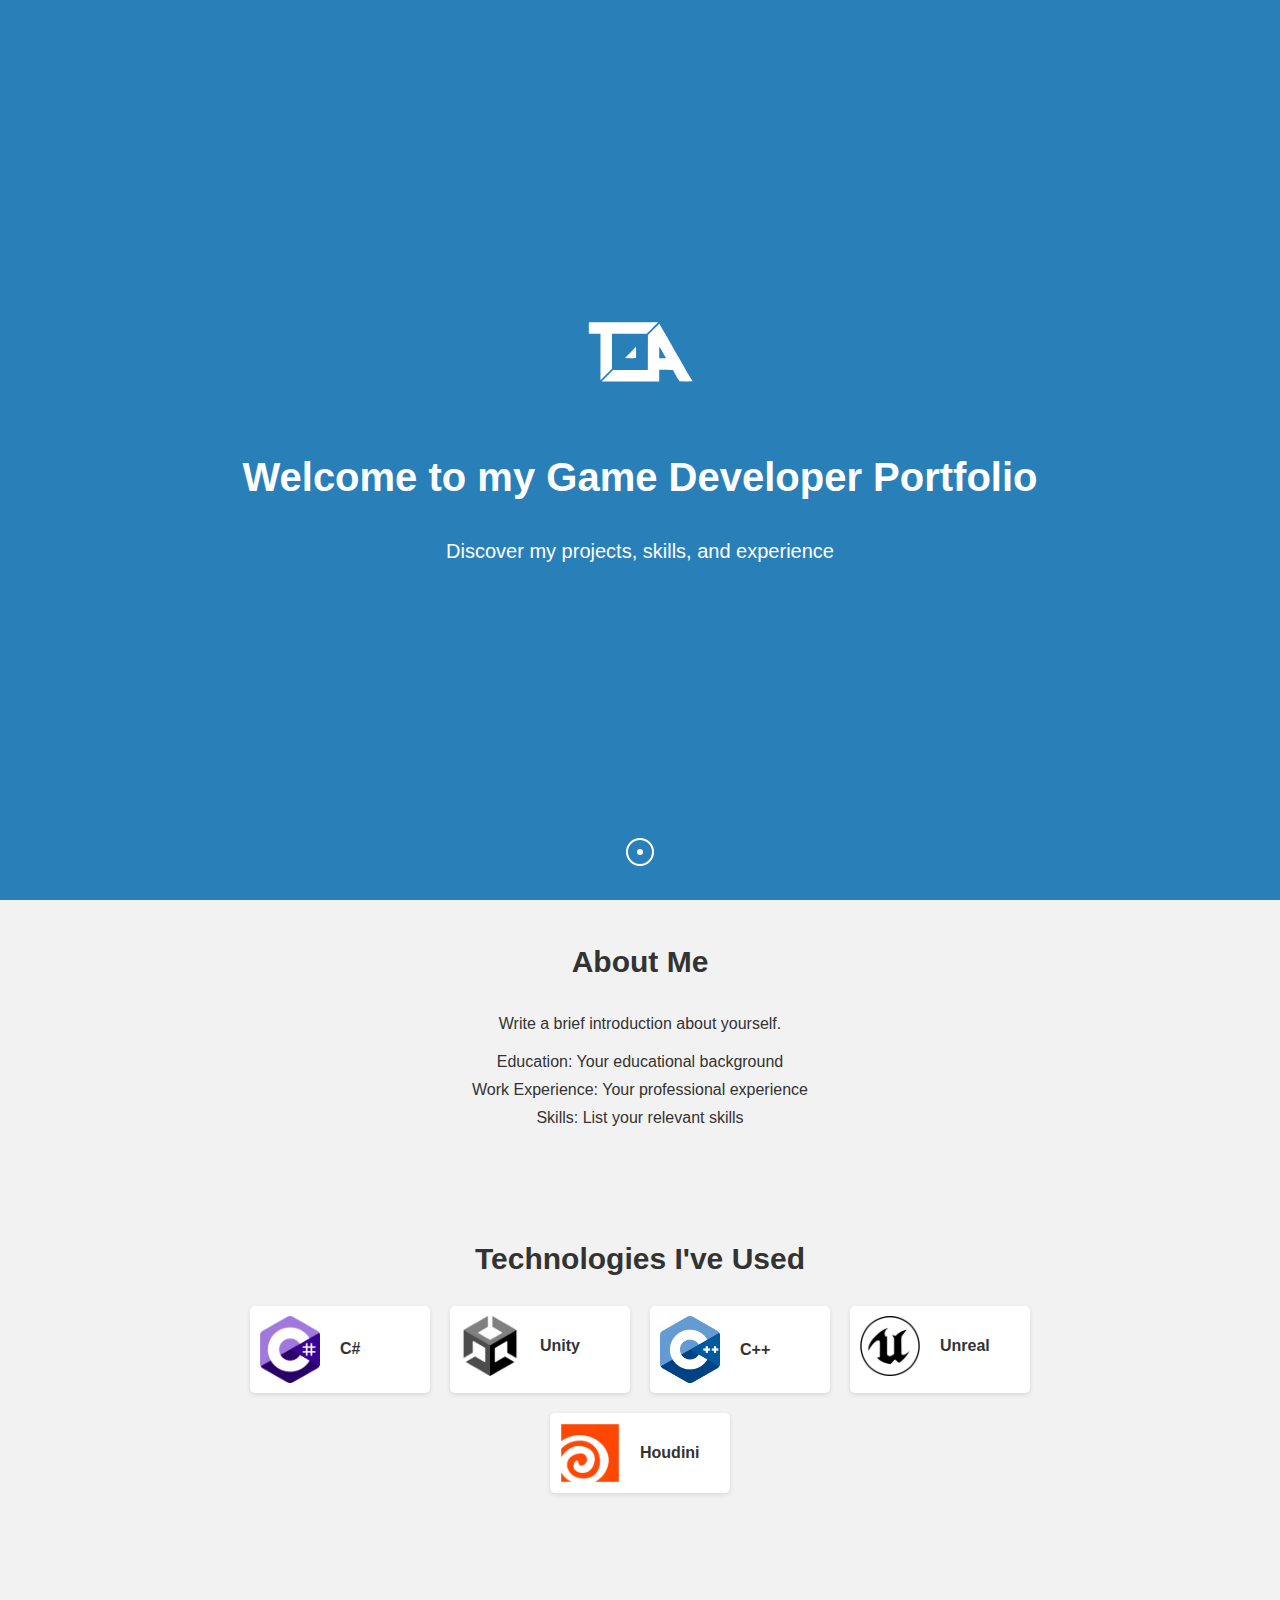
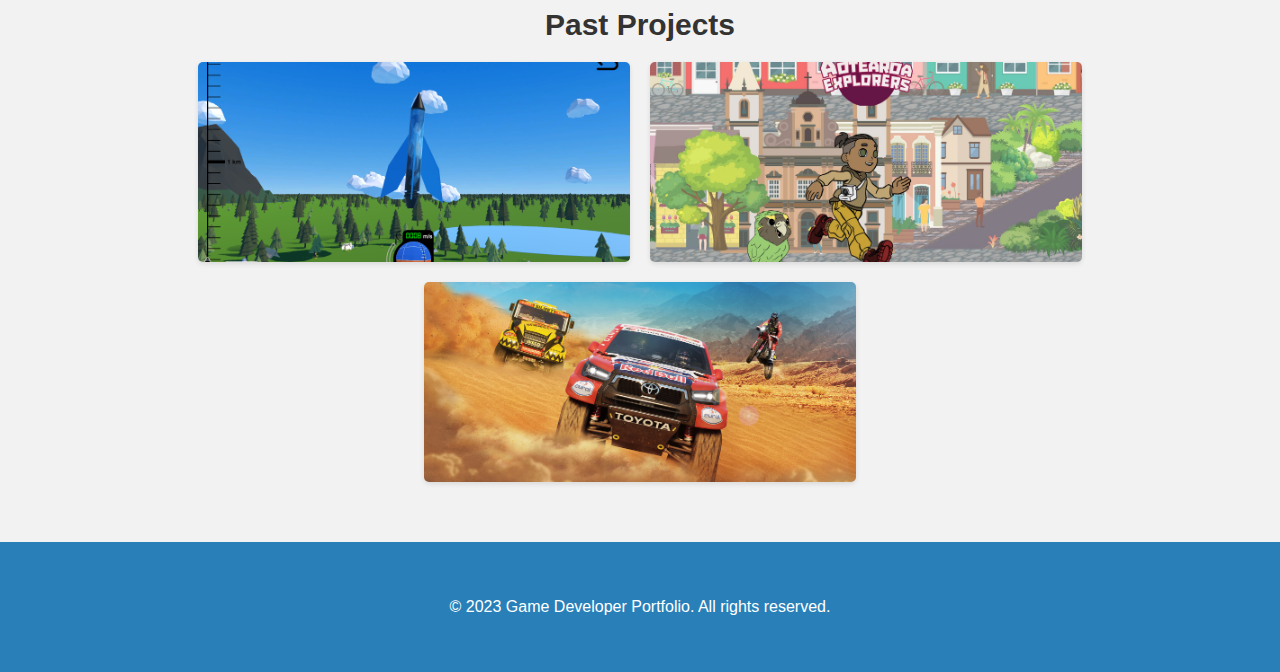
==== index.html @ 0fb8bb09 "add front-page" ====
<!DOCTYPE html>
<html>
<head>
  <title>Game Developer Portfolio</title>
  <link rel="stylesheet" type="text/css" href="styles.css">
  <link rel="stylesheet" href="https://cdnjs.cloudflare.com/ajax/libs/animate.css/4.1.1/animate.min.css">
  <script>
    // Add smooth scroll behavior when arrow is pressed
    document.addEventListener('DOMContentLoaded', function() {
      var scrollDownArrow = document.querySelector('.scroll-down a');
      scrollDownArrow.addEventListener('click', function(event) {
        event.preventDefault();
        var target = document.querySelector(this.getAttribute('href'));
        target.scrollIntoView({
          behavior: 'smooth'
        });
      });
    });
  </script>
</head>
<body>
  
  <div class="front-page">
    <object data="logo.svg" type="image/svg+xml" class="logo" alt="Logo"></object>
    <h1>Welcome to my Game Developer Portfolio</h1>
    <p>Discover my projects, skills, and experience</p>
    <div class="scroll-down">
      <a href="#content"></a>
    </div>
  </div>
  <!-- <header>
    <div class="container">
      <object data="logo.svg" type="image/svg+xml" class="logo" alt="Logo"></object>
      <h1>Game Developer Portfolio</h1>
    </div>
  </header> -->

  <div id="content">
    <section id="about">
      <div class="container">
        <h2>About Me</h2>
        <div class="about-content">
          <p>Write a brief introduction about yourself.</p>
          <ul>
            <li>Education: Your educational background</li>
            <li>Work Experience: Your professional experience</li>
            <li>Skills: List your relevant skills</li>
          </ul>
        </div>
      </div>
    </section>

    <section id="technologies">
      <div class="container">
        <h2>Technologies I've Used</h2>
        <div class="cards technologies">
          <div class="card">
            <div class="card-content">
              <img class="logo" src="technologies/c%23.png" alt="C#">
              <div class="description">
                <h3>C#</h3>
              </div>
            </div>
          </div>
          <div class="card">
            <div class="card-content">
              <img class="logo" src="technologies/unity.png" alt="Unity">
              <div class="description">
                <h3>Unity</h3>
              </div>
            </div>
          </div>
          <div class="card">
            <div class="card-content">
              <img class="logo" src="technologies/c++.png" alt="C++">
              <div class="description">
                <h3>C++</h3>
              </div>
            </div>
          </div>
          <div class="card">
            <div class="card-content">
              <img class="logo" src="technologies/unreal.png" alt="Unreal">
              <div class="description">
                <h3>Unreal</h3>
              </div>
            </div>
          </div>
          <div class="card">
            <div class="card-content">
              <img class="logo" src="technologies/houdini.png" alt="Houdini">
              <div class="description">
                <h3>Houdini</h3>
              </div>
            </div>
          </div>
          <!-- Add more technology cards as needed -->
        </div>
      </div>
    </section>

    <section id="projects">
      <div class="container">
        <h2>Past Projects</h2>
        <div class="project-cards">
          <div class="project-card" style="background-image: url('projects/autorocket.png')">
            <div class="project-details">
              <h3>AutoRocket</h3>
              <p>Educative rocket simulator.</p>
            </div>
          </div>
          <div class="project-card" style="background-image: url('projects/cape.jpg')">
              <div class="project-details">
                <h3>Aoteroa Explorers</h3>
                <p>Educative exploration game.</p>
              </div>
          </div>
          <div class="project-card" style="background-image: url('projects/dakar.jpg')">
            <div class="project-details">
              <h3>Dakar Desert Rally</h3>
              <p>The biggest rally racer ever.</p>
            </div>
          </div>
          <!-- Add more project cards as needed -->
        </div>
      </div>
    </section>
  </div>

  <footer>
    <div class="container">
      <p>&copy; 2023 Game Developer Portfolio. All rights reserved.</p>
    </div>
  </footer>
</body>
</html>
---- styles.css ----
/* Add your custom CSS styles here */

/* General Styles */
body {
  font-family: Arial, sans-serif;
  margin: 0;
  padding: 0;
  background-color: #f2f2f2;
  color: #333;
}

.container {
  max-width: 960px;
  margin: 0 auto;
  padding: 20px;
}

.logo {
  width: 120px; /* Adjust the size of your logo */
  height: auto;
}

/* Front Page Styles */
.front-page {
  background-color: #2980b9;
  color: #fff;
  height: 100vh;
  display: flex;
  flex-direction: column;
  align-items: center;
  justify-content: center;
  text-align: center;
}

.front-page .logo {
  margin-bottom: 20px;
}

.front-page h1 {
  font-size: 40px;
  margin-bottom: 20px;
}

.front-page p {
  font-size: 20px;
  margin-bottom: 40px;
}

.scroll-down {
  position: absolute;
  bottom: 30px;
  left: 50%;
  transform: translateX(-50%);
}

.scroll-down a {
  display: inline-block;
  width: 24px;
  height: 24px;
  border: 2px solid #fff;
  border-radius: 50%;
  position: relative;
  animation: scroll-down 1.5s infinite;
}

.scroll-down a:before {
  content: "";
  position: absolute;
  top: 50%;
  left: 50%;
  transform: translate(-50%, -50%);
  width: 6px;
  height: 6px;
  background-color: #fff;
  border-radius: 50%;
  animation: scroll-down-pulse 1.5s infinite;
}

@keyframes scroll-down {
  0% {
    transform: translate(-50%, -40%) scale(1);
  }
  50% {
    transform: translate(-50%, -40%) scale(0.8);
  }
  100% {
    transform: translate(-50%, -40%) scale(1);
  }
}

@keyframes scroll-down-pulse {
  0% {
    opacity: 1;
  }
  100% {
    opacity: 0;
  }
}

/* Section Styles */
section {
  margin-bottom: 40px;
}

h2 {
  margin-bottom: 20px;
  font-size: 30px;
  text-align: center;
}

/* About Section Styles */
#about p {
  text-align: center;
  margin-bottom: 20px;
}

.about-content {
  display: flex;
  flex-direction: column;
  align-items: center;
  text-align: center;
}

.about-content ul {
  list-style-type: none;
  padding: 0;
  margin: 0;
}

.about-content ul li {
  margin-bottom: 10px;
}

/* Technologies Section Styles */
.cards.technologies {
  display: flex;
  flex-wrap: wrap;
  justify-content: center;
}

.cards.technologies .card {
  width: 180px; /* Adjust the width of the technology cards */
  background-color: #fff;
  border-radius: 5px;
  box-shadow: 0px 2px 5px rgba(0, 0, 0, 0.1);
  margin: 10px; /* Adjust the right margin between technology cards */
  transition: transform 0.3s ease;
}

.cards.technologies .card:hover {
  transform: translateY(-5px);
}

.cards.technologies .card .card-content {
  display: flex;
  align-items: center;
  padding: 10px;
}

.cards.technologies .card .logo {
  width: 60px; /* Adjust the size of the technology logo */
  height: auto;
  margin-right: 20px;
}

.cards.technologies .card .description {
  flex: 1;
}

.cards.technologies .card h3 {
  margin: 0;
  font-size: 16px;
}

/* Projects Section Styles */
#projects {
  background-color: #f2f2f2;
}

#projects .container {
  max-width: 960px;
  margin: 0 auto;
}

#projects h2 {
  margin-bottom: 20px;
  font-size: 30px;
  text-align: center;
}

.project-cards {
  display: flex;
  flex-wrap: wrap;
  justify-content: center;
  gap: 20px; /* Add the desired space between project cards */
}

.project-card {
  background-size: cover;
  background-position: center;
  position: relative;
  width: 45%; /* Adjust the width of the project cards */
  height: 200px; /* Adjust the height of the project cards */
  background-color: #fff;
  border-radius: 5px;
  box-shadow: 0px 2px 5px rgba(0, 0, 0, 0.1);
  overflow: hidden;
  transition: transform 0.3s ease;
  display: flex;
  align-items: center;
  justify-content: center;
}

.project-card:hover {
  transform: scale(1.1); /* Increase size on hover */
}

.project-card .project-image {
  width: 100%;
  height: 100%;
  object-fit: contain;
  object-position: center;
  display: block;
  margin: 0 auto;
}

.project-card .project-details {
  position: absolute;
  bottom: 0;
  left: 0;
  right: 0;
  padding: 20px;
  color: #fff;
  background-color: rgba(0, 0, 0, 0.7);
  transition: opacity 0.3s ease;
  opacity: 0;
}

.project-card:hover .project-details {
  opacity: 1;
}

.project-card h3 {
  margin: 0;
  font-size: 20px;
  margin-bottom: 10px;
}

.project-card p {
  margin-bottom: 20px;
}

/* Footer Styles */
footer {
  background-color: #2980b9;
  color: #fff;
  text-align: center;
  padding: 20px 0;
}
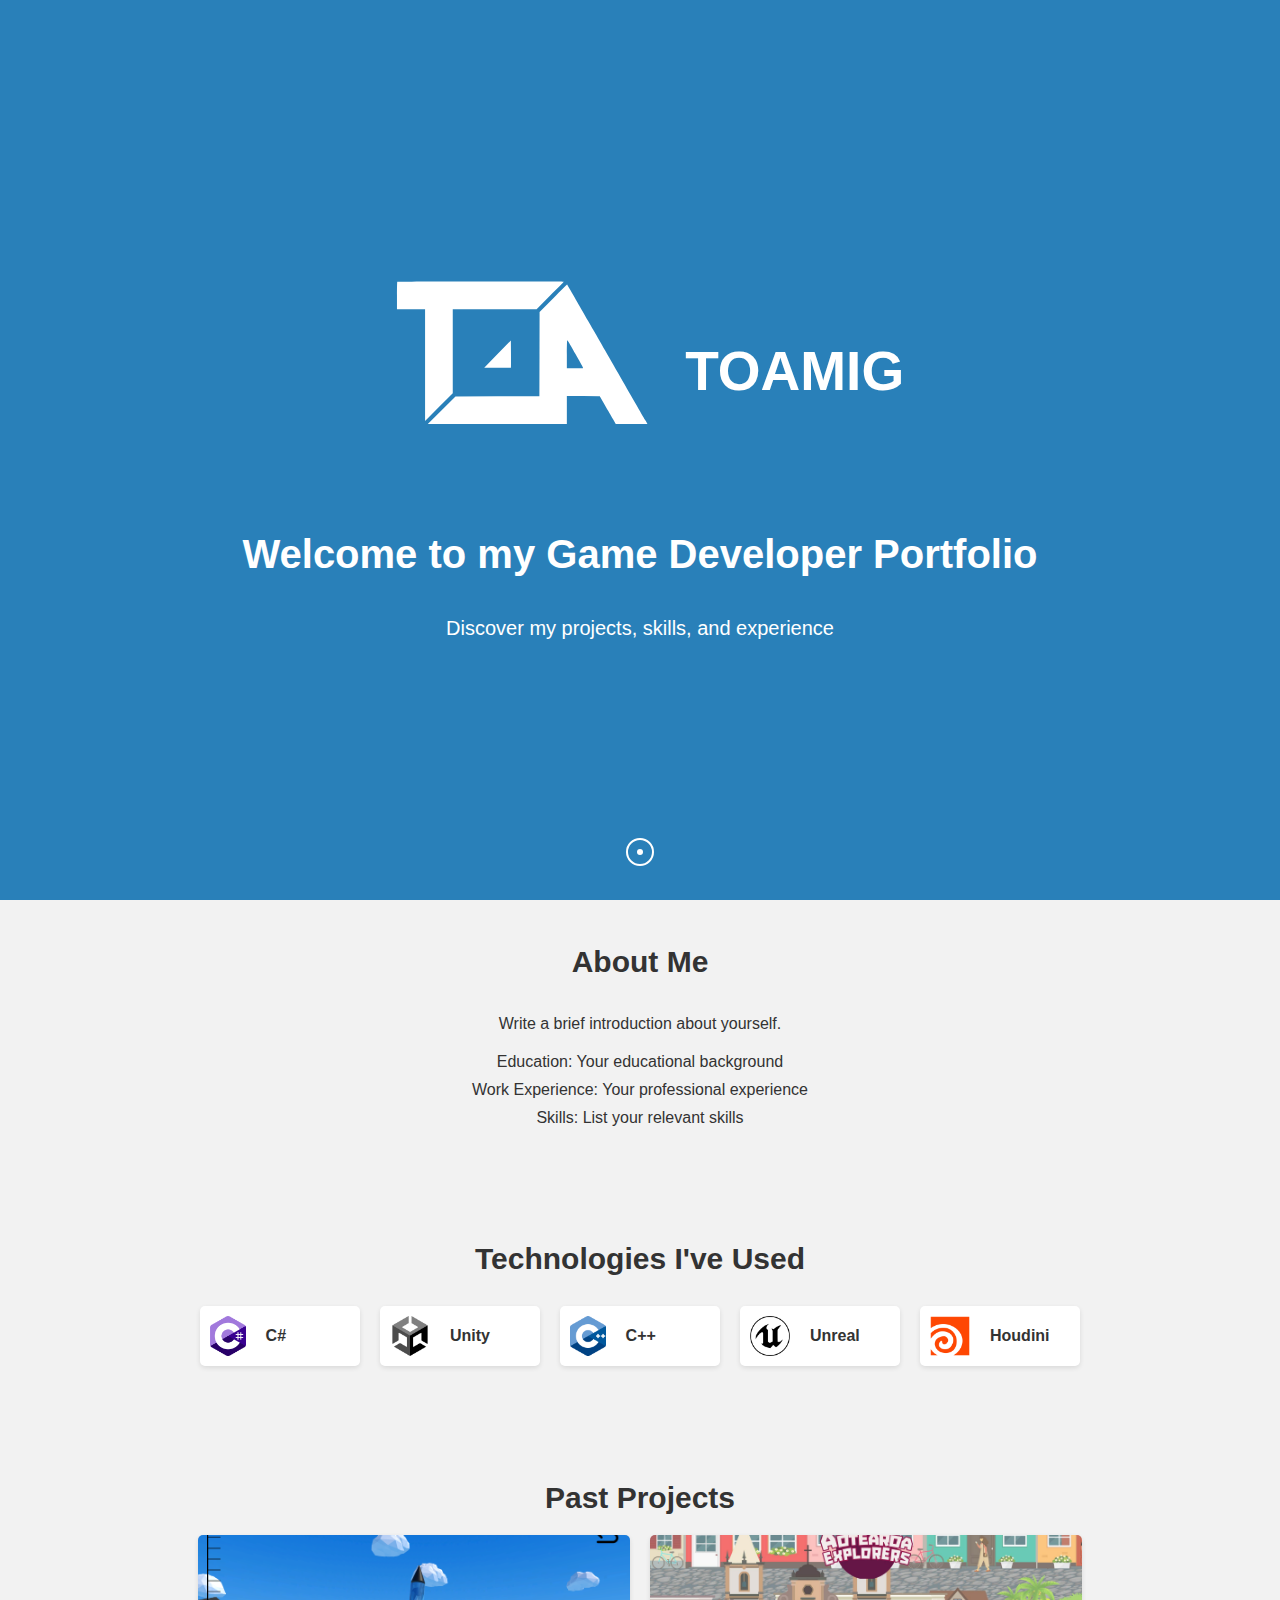
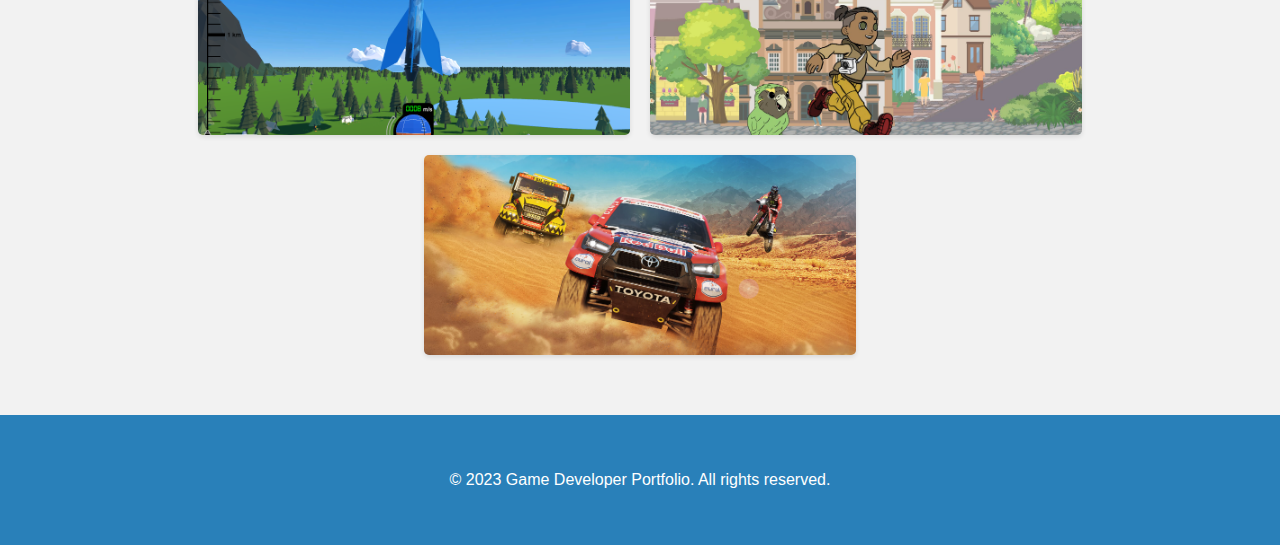
==== commit 183b3a40: "Add links for projects" ====
--- a/index.html
+++ b/index.html
@@ -21,7 +21,10 @@
 <body>
   
   <div class="front-page">
-    <object data="logo.svg" type="image/svg+xml" class="logo" alt="Logo"></object>
+    <div class="branding">
+      <object data="logo.svg" type="image/svg+xml" class="logo" alt="Logo"></object>
+      <h1>TOAMIG</h1>
+    </div>
     <h1>Welcome to my Game Developer Portfolio</h1>
     <p>Discover my projects, skills, and experience</p>
     <div class="scroll-down">
@@ -103,24 +106,24 @@
       <div class="container">
         <h2>Past Projects</h2>
         <div class="project-cards">
-          <div class="project-card" style="background-image: url('projects/autorocket.png')">
+          <a class="project-card" style="background-image: url('projects/autorocket.png')" href="https://fb.watch/lQlTru9G4J/">
             <div class="project-details">
               <h3>AutoRocket</h3>
               <p>Educative rocket simulator.</p>
             </div>
-          </div>
-          <div class="project-card" style="background-image: url('projects/cape.jpg')">
+          </a>
+          <a class="project-card" style="background-image: url('projects/cape.jpg')" href="https://cape.org.nz/aotearoa-explorers-game/">
               <div class="project-details">
                 <h3>Aoteroa Explorers</h3>
                 <p>Educative exploration game.</p>
               </div>
-          </div>
-          <div class="project-card" style="background-image: url('projects/dakar.jpg')">
+          </a>
+          <a class="project-card" style="background-image: url('projects/dakar.jpg')" href="https://www.dakarthegame.com/en/">
             <div class="project-details">
               <h3>Dakar Desert Rally</h3>
               <p>The biggest rally racer ever.</p>
             </div>
-          </div>
+          </a>
           <!-- Add more project cards as needed -->
         </div>
       </div>
--- a/styles.css
+++ b/styles.css
@@ -32,8 +32,20 @@
   text-align: center;
 }
 
+.front-page .branding {
+  display: flex;
+  justify-content: center;
+  align-items: center;
+}
+
+.front-page .branding h1 {
+  font-size: 55px;
+}
+
 .front-page .logo {
   margin-bottom: 20px;
+  margin-right: 20px;
+  width: 25%;
 }
 
 .front-page h1 {
@@ -139,7 +151,7 @@
 }
 
 .cards.technologies .card {
-  width: 180px; /* Adjust the width of the technology cards */
+  width: 160px; /* Adjust the width of the technology cards */
   background-color: #fff;
   border-radius: 5px;
   box-shadow: 0px 2px 5px rgba(0, 0, 0, 0.1);
@@ -158,8 +170,8 @@
 }
 
 .cards.technologies .card .logo {
-  width: 60px; /* Adjust the size of the technology logo */
-  height: auto;
+  height: 40px; /* Adjust the size of the technology logo */
+  width: auto;
   margin-right: 20px;
 }
 
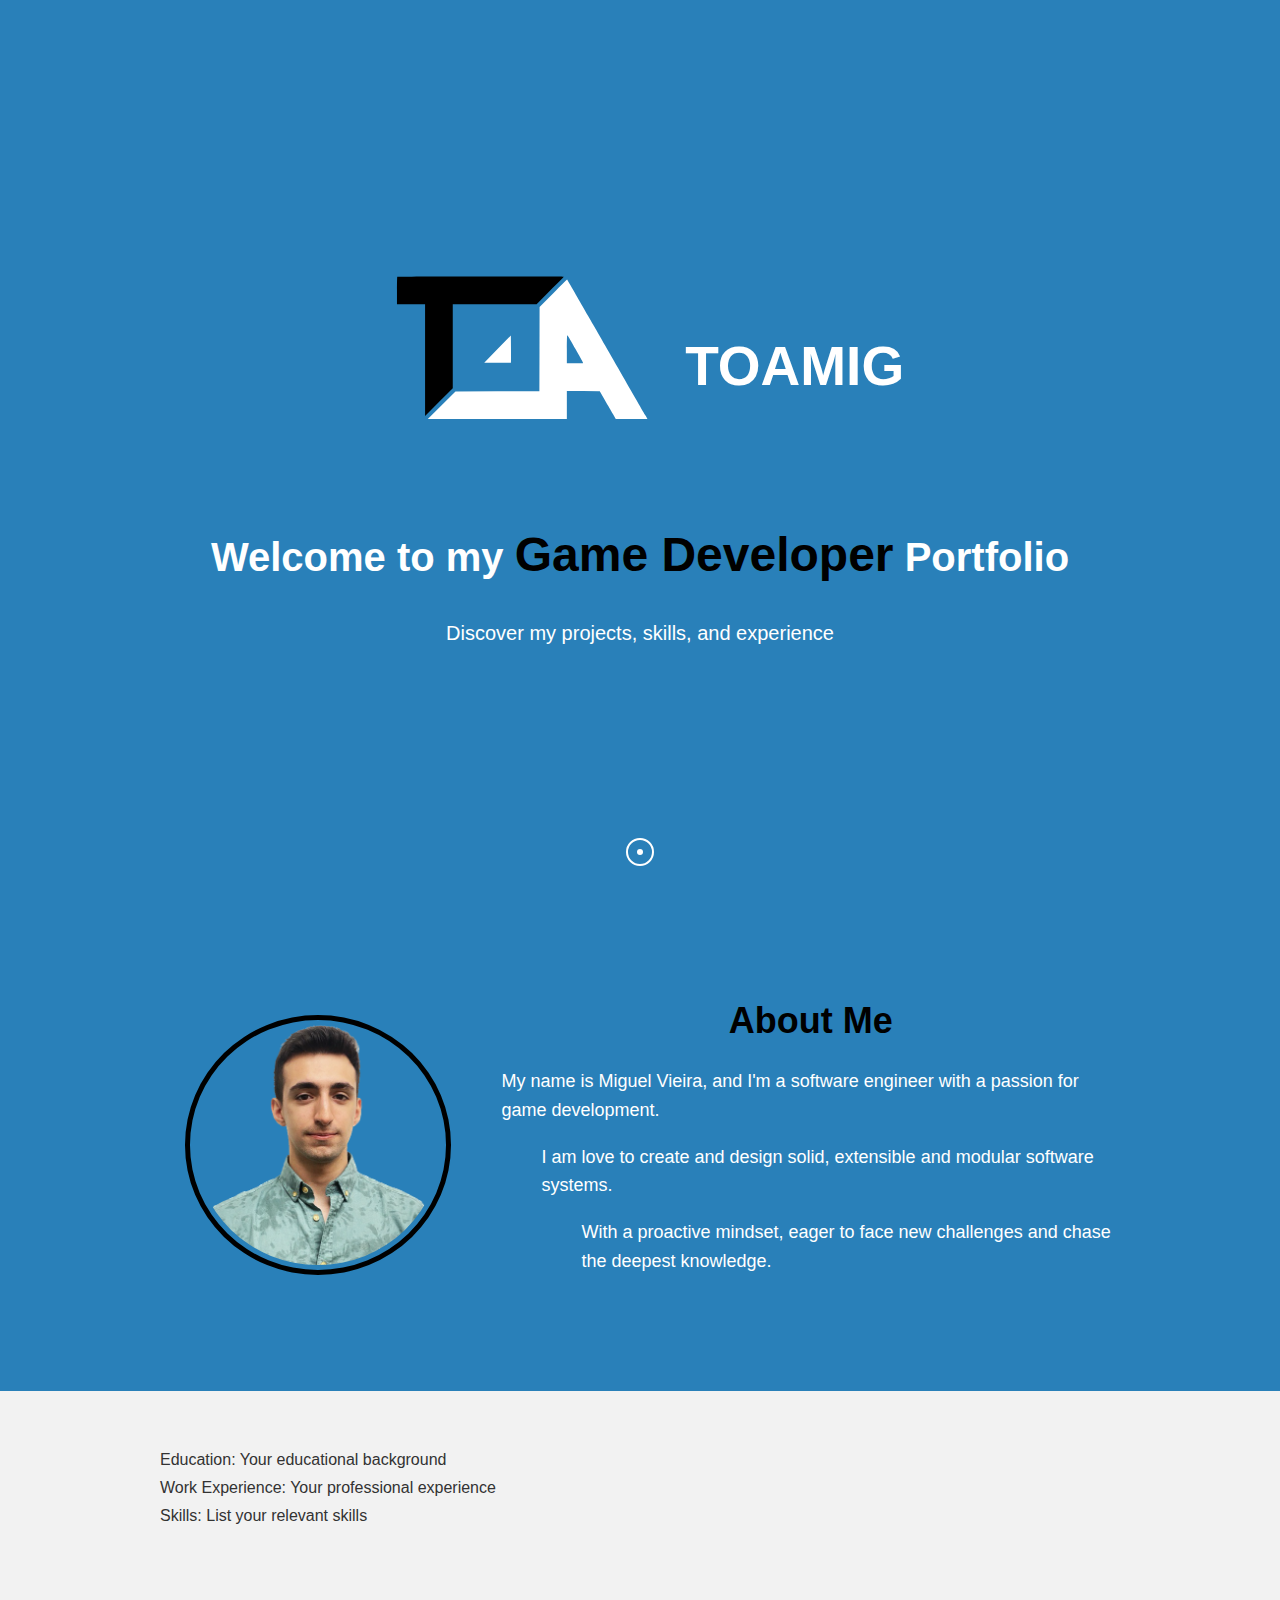
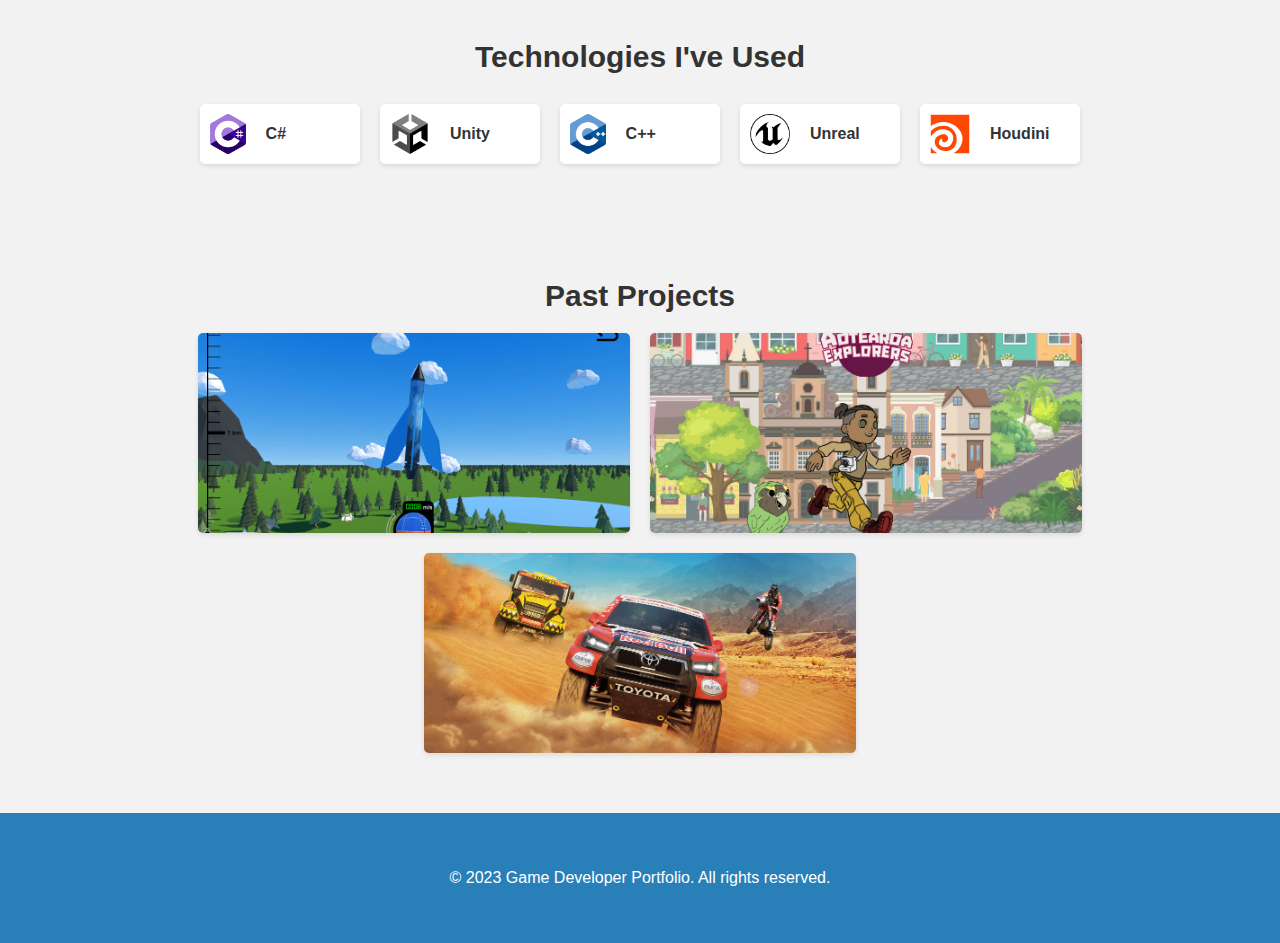
==== commit fb834dc4: "Fill and stylize about me section" ====
--- a/index.html
+++ b/index.html
@@ -25,7 +25,7 @@
       <object data="logo.svg" type="image/svg+xml" class="logo" alt="Logo"></object>
       <h1>TOAMIG</h1>
     </div>
-    <h1>Welcome to my Game Developer Portfolio</h1>
+    <h1>Welcome to my <span class="strong-text">Game Developer</span> Portfolio</h1>
     <p>Discover my projects, skills, and experience</p>
     <div class="scroll-down">
       <a href="#content"></a>
@@ -41,15 +41,25 @@
   <div id="content">
     <section id="about">
       <div class="container">
-        <h2>About Me</h2>
         <div class="about-content">
-          <p>Write a brief introduction about yourself.</p>
-          <ul>
-            <li>Education: Your educational background</li>
-            <li>Work Experience: Your professional experience</li>
-            <li>Skills: List your relevant skills</li>
-          </ul>
+          <img src="me/IMG_3.PNG" alt="Profile Picture" class="profile-image">
+          <div class="about-text">
+            <h2>About Me</h2>
+            <p class="p1">My name is Miguel Vieira, and I'm a software engineer with a passion for game development.</p>
+            <p class="p2">I am love to create and design solid, extensible and modular software systems.</p>
+            <p class="p3">With a proactive mindset, eager to face new challenges and chase the deepest knowledge.</p>
+          </div>
         </div>
+      </div>
+    </section>
+
+    <section id="other">
+      <div class="container">
+        <ul>
+          <li>Education: Your educational background</li>
+          <li>Work Experience: Your professional experience</li>
+          <li>Skills: List your relevant skills</li>
+        </ul>
       </div>
     </section>
 
--- a/styles.css
+++ b/styles.css
@@ -9,6 +9,16 @@
   color: #333;
 }
 
+section {
+  margin-bottom: 40px;
+}
+
+h2 {
+  margin-bottom: 20px;
+  font-size: 30px;
+  text-align: center;
+}
+
 .container {
   max-width: 960px;
   margin: 0 auto;
@@ -18,6 +28,12 @@
 .logo {
   width: 120px; /* Adjust the size of your logo */
   height: auto;
+}
+
+.strong-text {
+  color: black;
+  font-size: 120%;
+  font-weight: 900;
 }
 
 /* Front Page Styles */
@@ -109,38 +125,59 @@
   }
 }
 
-/* Section Styles */
-section {
-  margin-bottom: 40px;
-}
-
-h2 {
-  margin-bottom: 20px;
-  font-size: 30px;
-  text-align: center;
-}
-
 /* About Section Styles */
+#about {
+  background-color: #2980b9;
+}
+
+.about-content {
+  padding: 5em 0;
+  display: flex;
+  flex-direction: row;
+  justify-content: center;
+  align-items: center;
+  gap: 25px;
+}
+
+#about img {
+  height: 15em;
+  width: auto;
+  margin: 0 25px;
+  object-fit: cover;
+  border-radius: 50%;
+  padding: 5px;
+  border:5px solid black;
+}
+
+.about-text {
+  flex: 1;
+  text-align: left;
+}
+
+#about h2 {
+  margin-top: 0;
+  font-size: 36px;
+  margin-bottom: 25px;
+  color: black;
+}
+
 #about p {
-  text-align: center;
-  margin-bottom: 20px;
-}
-
-.about-content {
-  display: flex;
-  flex-direction: column;
-  align-items: center;
-  text-align: center;
-}
-
-.about-content ul {
-  list-style-type: none;
-  padding: 0;
-  margin: 0;
-}
-
-.about-content ul li {
-  margin-bottom: 10px;
+  font-size: 18px;
+  line-height: 1.6;
+  margin-bottom: 15px;
+  color: white;
+}
+
+#about .p1 {
+  margin-left: 0px;
+}
+
+#about .p2 {
+  margin-left: 40px;
+}
+
+#about .p3 {
+  margin-left: 80px;
 }
 
 /* Technologies Section Styles */
@@ -184,11 +221,18 @@
   font-size: 16px;
 }
 
+/* Other section styles */
+#other ul {
+  list-style-type: none;
+  padding: 0;
+  margin: 0;
+}
+
+#other ul li {
+  margin-bottom: 10px;
+}
+
 /* Projects Section Styles */
-#projects {
-  background-color: #f2f2f2;
-}
-
 #projects .container {
   max-width: 960px;
   margin: 0 auto;
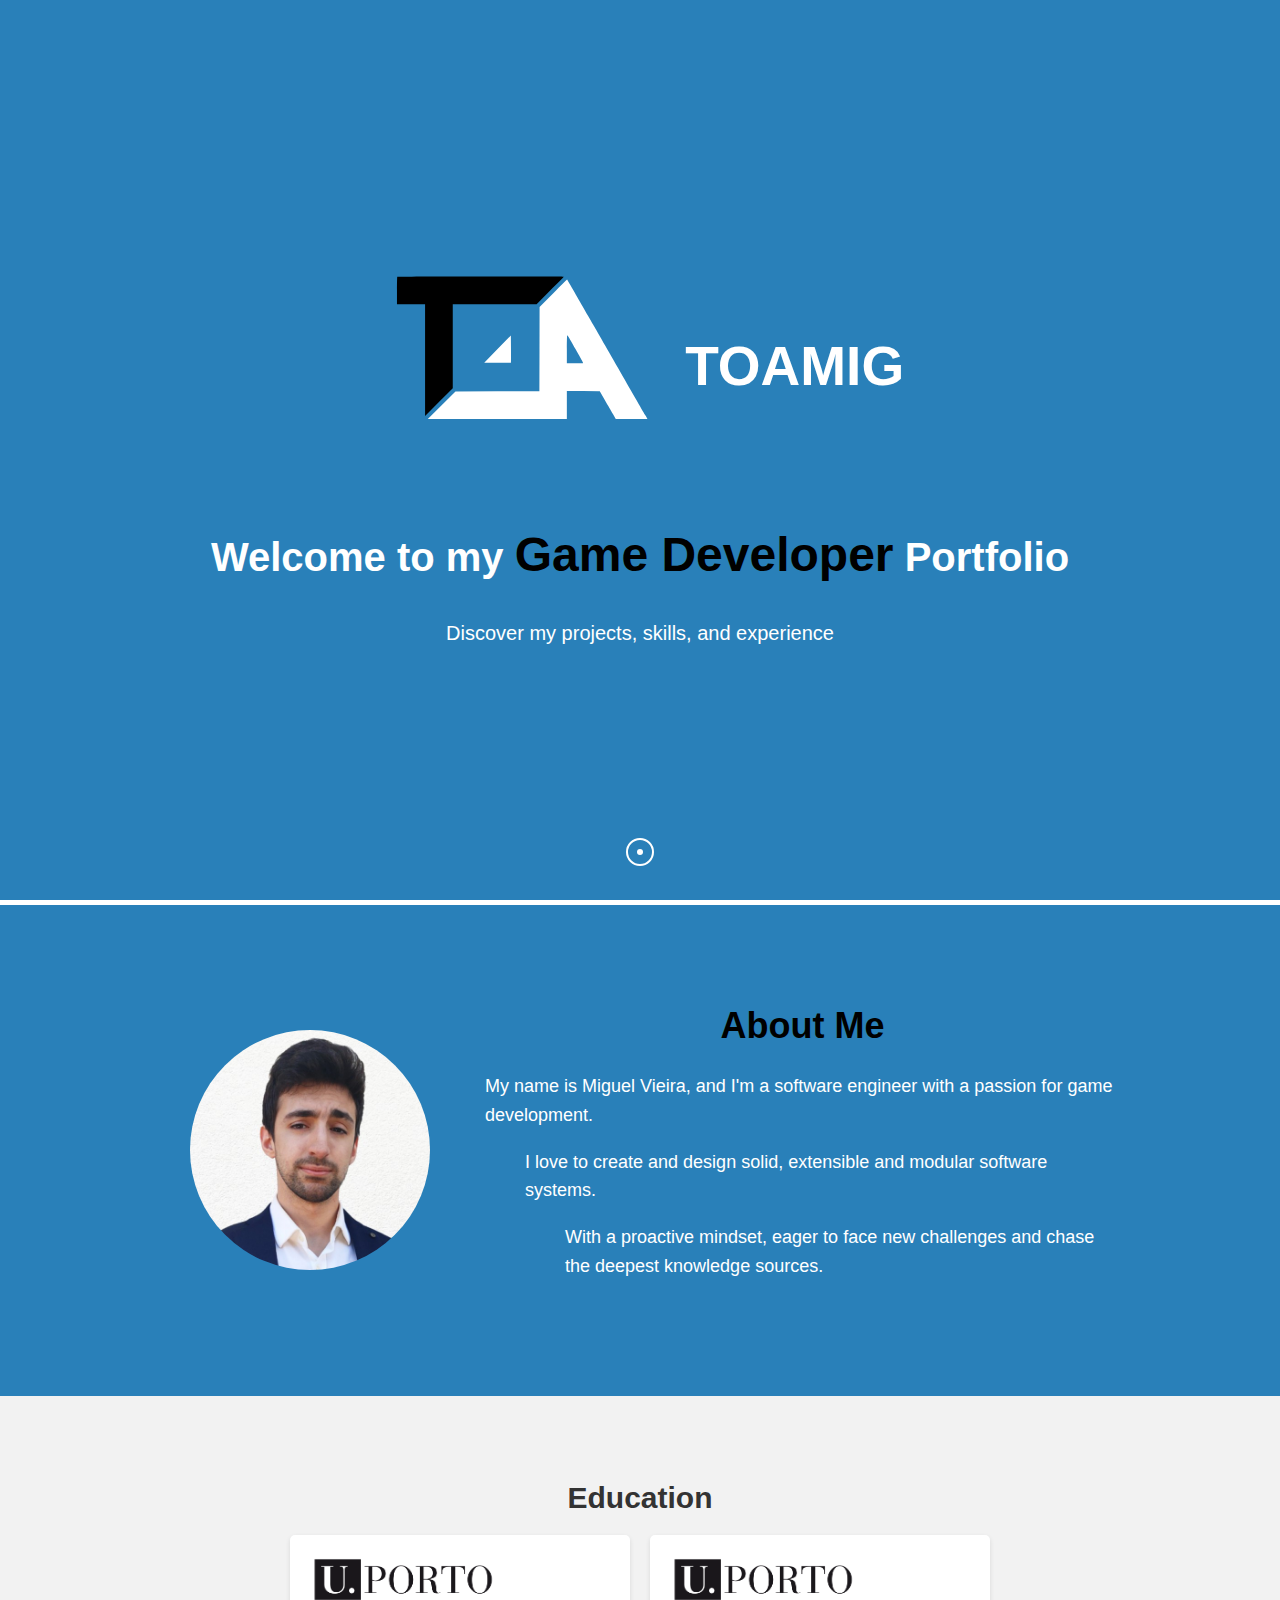
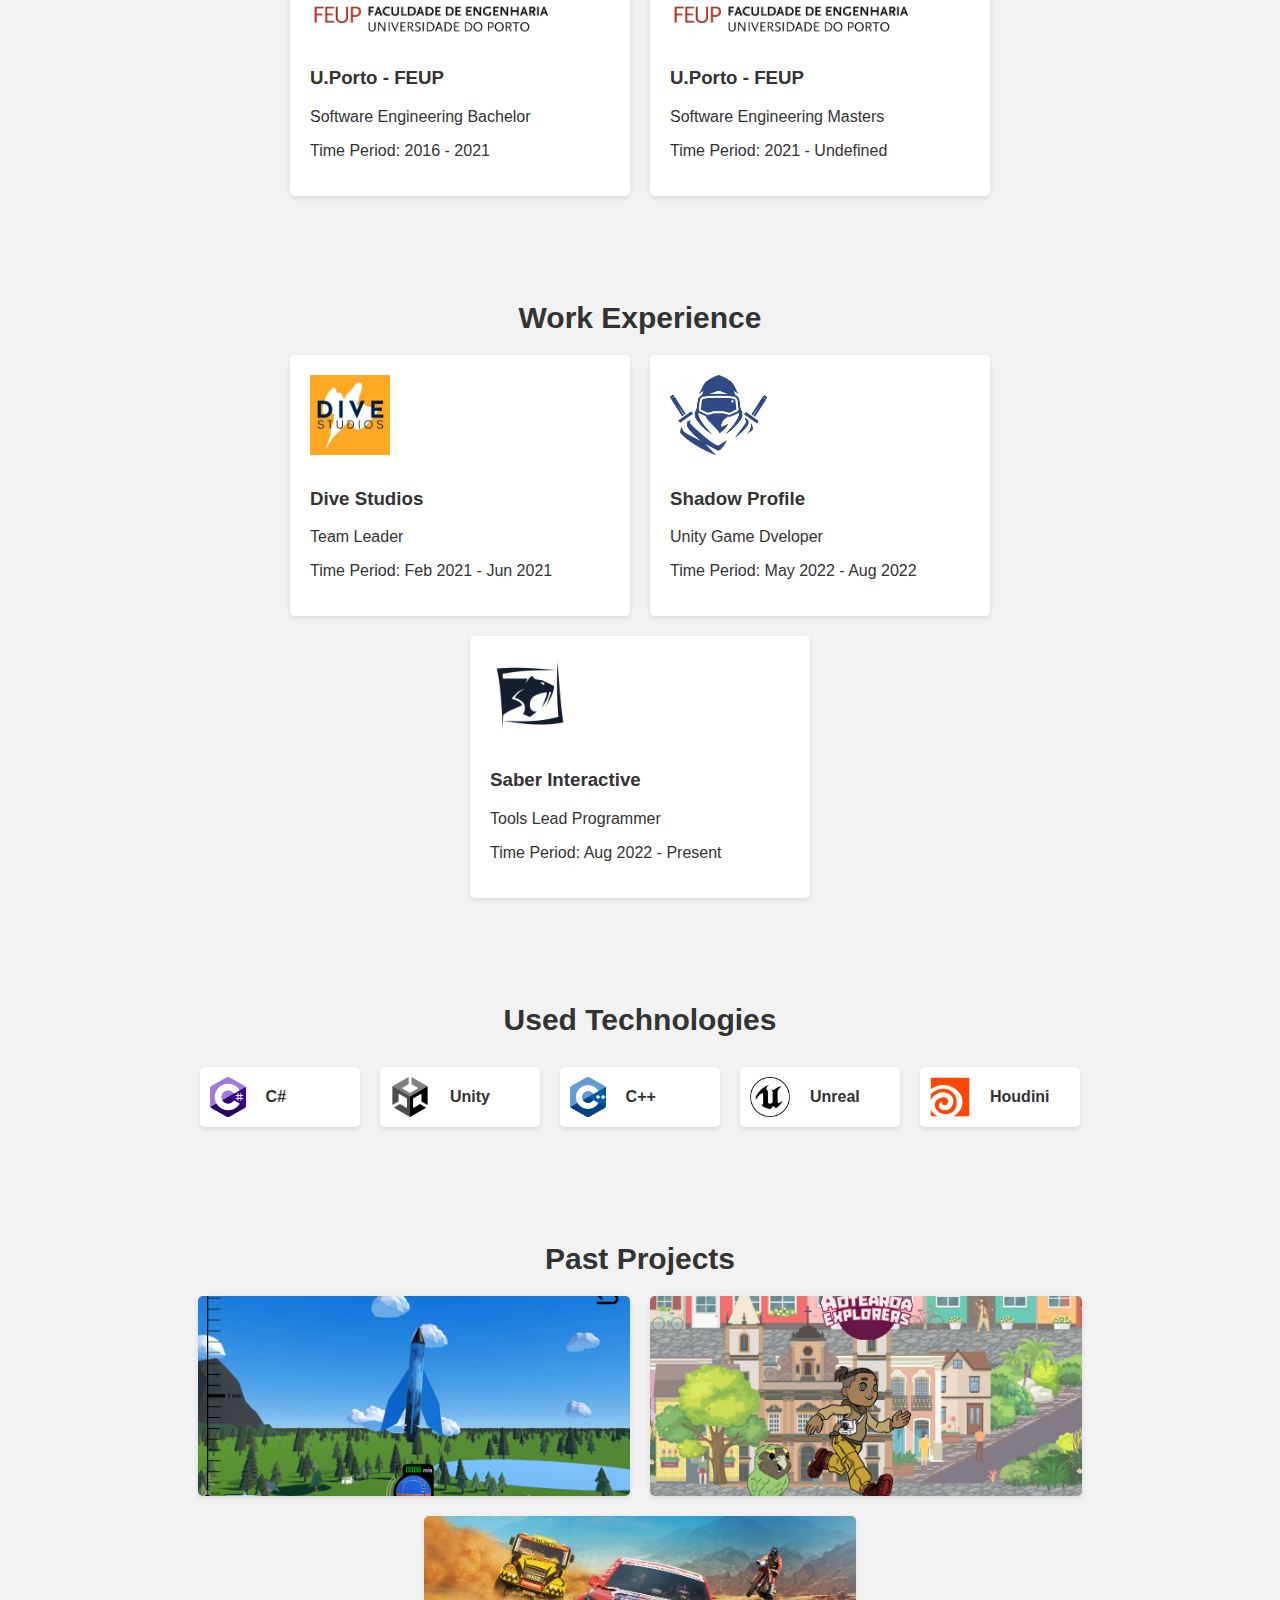
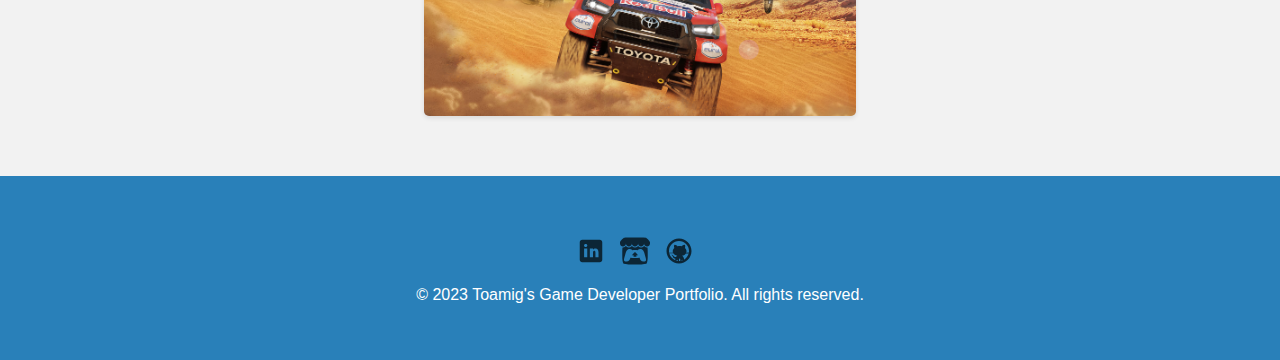
==== commit 8b4dbf1d: "Create education and experience sections and add social medias" ====
--- a/index.html
+++ b/index.html
@@ -42,30 +42,86 @@
     <section id="about">
       <div class="container">
         <div class="about-content">
-          <img src="me/IMG_3.PNG" alt="Profile Picture" class="profile-image">
+          <img src="me/IMG_7.jfif" alt="Profile Picture" class="profile-image">
           <div class="about-text">
             <h2>About Me</h2>
             <p class="p1">My name is Miguel Vieira, and I'm a software engineer with a passion for game development.</p>
-            <p class="p2">I am love to create and design solid, extensible and modular software systems.</p>
-            <p class="p3">With a proactive mindset, eager to face new challenges and chase the deepest knowledge.</p>
-          </div>
-        </div>
-      </div>
-    </section>
-
-    <section id="other">
+            <p class="p2">I love to create and design solid, extensible and modular software systems.</p>
+            <p class="p3">With a proactive mindset, eager to face new challenges and chase the deepest knowledge sources.</p>
+          </div>
+        </div>
+      </div>
+    </section>
+
+    <!-- <section id="other">
       <div class="container">
         <ul>
-          <li>Education: Your educational background</li>
-          <li>Work Experience: Your professional experience</li>
           <li>Skills: List your relevant skills</li>
         </ul>
       </div>
+    </section> -->
+
+    <section id="education">
+      <div class="container">
+        <h2>Education</h2>
+        <div class="education-cards">
+          <div class="extended-card">
+            <img src="education/feup-logo.png" alt="feup Logo" class="logo">
+            <div class="card-details">
+              <h3>U.Porto - FEUP</h3>
+              <p class="role">Software Engineering Bachelor</p>
+              <p class="time-period">Time Period: 2016 - 2021</p>
+            </div>
+          </div>
+          <div class="extended-card">
+            <img src="education/feup-logo.png" alt="feup Logo" class="logo">
+            <div class="card-details">
+              <h3>U.Porto - FEUP</h3>
+              <p class="role">Software Engineering Masters</p>
+              <p class="time-period">Time Period: 2021 - Undefined</p>
+            </div>
+          </div>
+          <!-- Add more education cards as needed -->
+        </div>
+      </div>
+    </section>
+
+    <section id="experience">
+      <div class="container">
+        <h2>Work Experience</h2>
+        <div class="experience-cards">
+          <div class="extended-card">
+            <img src="experience/dive.jfif" alt="dive Logo" class="logo">
+            <div class="experience-details">
+              <h3>Dive Studios</h3>
+              <p class="role">Team Leader</p>
+              <p class="time-period">Time Period: Feb 2021 - Jun 2021</p>
+            </div>
+          </div>
+          <div class="extended-card">
+            <img src="experience/shadowprofile.png" alt="shadow profile Logo" class="logo">
+            <div class="experience-details">
+              <h3>Shadow Profile</h3>
+              <p class="role">Unity Game Dveloper</p>
+              <p class="time-period">Time Period: May 2022 - Aug 2022</p>
+            </div>
+          </div>
+          <div class="extended-card">
+            <img src="experience/saber.jfif" alt="saber Iinteractive Logo" class="logo">
+            <div class="experience-details">
+              <h3>Saber Interactive</h3>
+              <p class="role">Tools Lead Programmer</p>
+              <p class="time-period">Time Period: Aug 2022 - Present</p>
+            </div>
+          </div>
+          <!-- Add more experience cards as needed -->
+        </div>
+      </div>
     </section>
 
     <section id="technologies">
       <div class="container">
-        <h2>Technologies I've Used</h2>
+        <h2>Used Technologies</h2>
         <div class="cards technologies">
           <div class="card">
             <div class="card-content">
@@ -116,7 +172,7 @@
       <div class="container">
         <h2>Past Projects</h2>
         <div class="project-cards">
-          <a class="project-card" style="background-image: url('projects/autorocket.png')" href="https://fb.watch/lQlTru9G4J/">
+          <a class="project-card" style="background-image: url('projects/autorocket.png')" href="https://fb.watch/lQlTru9G4J/" target="_blank">
             <div class="project-details">
               <h3>AutoRocket</h3>
               <p>Educative rocket simulator.</p>
@@ -142,7 +198,19 @@
 
   <footer>
     <div class="container">
-      <p>&copy; 2023 Game Developer Portfolio. All rights reserved.</p>
+      <div class="social-icons">
+        <a href="https://www.linkedin.com/in/toamig/" target="_blank">
+          <img src="socials/linkedin.svg" class="logo" alt="Linkedin"></img>
+        </a>
+        <a href="https://toamig.itch.io/" target="_blank">
+          <img src="socials/itchio.svg" class="logo" alt="Itchio"></img>
+        </a>
+        <a href="https://github.com/toamig" target="_blank">
+          <img src="socials/github.svg" class="logo" alt="Github"></img>
+        </a>
+        <!-- Add more social media icons as needed -->
+      </div>
+      <p>&copy; 2023 Toamig's Game Developer Portfolio. All rights reserved.</p>
     </div>
   </footer>
 </body>
--- a/styles.css
+++ b/styles.css
@@ -128,6 +128,7 @@
 /* About Section Styles */
 #about {
   background-color: #2980b9;
+  border-top: 5px solid white;
 }
 
 .about-content {
@@ -146,7 +147,7 @@
   object-fit: cover;
   border-radius: 50%;
   padding: 5px;
-  border:5px solid black;
+  /* border:5px solid white; */
 }
 
 .about-text {
@@ -178,6 +179,22 @@
 
 #about .p3 {
   margin-left: 80px;
+}
+
+/* Education Section Styles */
+#education .education-cards {
+  display: flex;
+  flex-wrap: wrap;
+  justify-content: center;
+  gap: 20px; /* Adjust the space between education cards */
+}
+
+/* Experience Section Styles */
+#experience .experience-cards {
+  display: flex;
+  flex-wrap: wrap;
+  justify-content: center;
+  gap: 20px; /* Adjust the space between experience cards */
 }
 
 /* Technologies Section Styles */
@@ -312,4 +329,68 @@
   color: #fff;
   text-align: center;
   padding: 20px 0;
+}
+
+.social-icons {
+  margin-top: 20px;
+}
+
+.social-icons a {
+  display: inline-block;
+  margin-right: 10px;
+}
+
+.social-icons img {
+  width: 30px; /* Adjust the size of the social media icons */
+  height: 30px;
+  opacity: 0.7;
+  transition: opacity 0.3s ease;
+}
+
+.social-icons img:hover {
+  opacity: 1;
+}
+
+
+/**
+ * Cards Section
+ */
+
+/* Exteded Card Section */
+.extended-card {
+  background-color: #fff;
+  border-radius: 5px;
+  box-shadow: 0px 2px 5px rgba(0, 0, 0, 0.1);
+  overflow: hidden;
+  transition: transform 0.3s ease;
+  width: 300px; /* Adjust the width of the experience cards */
+  padding: 20px;
+}
+
+.extended-card:hover {
+  transform: translateY(-5px);
+}
+
+.extended-card .logo {
+  height: 80px; /* Adjust the size of the company logos */
+  width: auto;
+  margin-bottom: 10px;
+}
+
+.extended-card .details h3 {
+  margin: 0;
+  font-size: 20px;
+}
+
+.extended-card .details p {
+  margin-bottom: 10px;
+}
+
+.extended-card .details .role {
+  font-weight: bold;
+}
+
+.extended-card .details .time-period {
+  color: #888;
+  font-size: 14px;
 }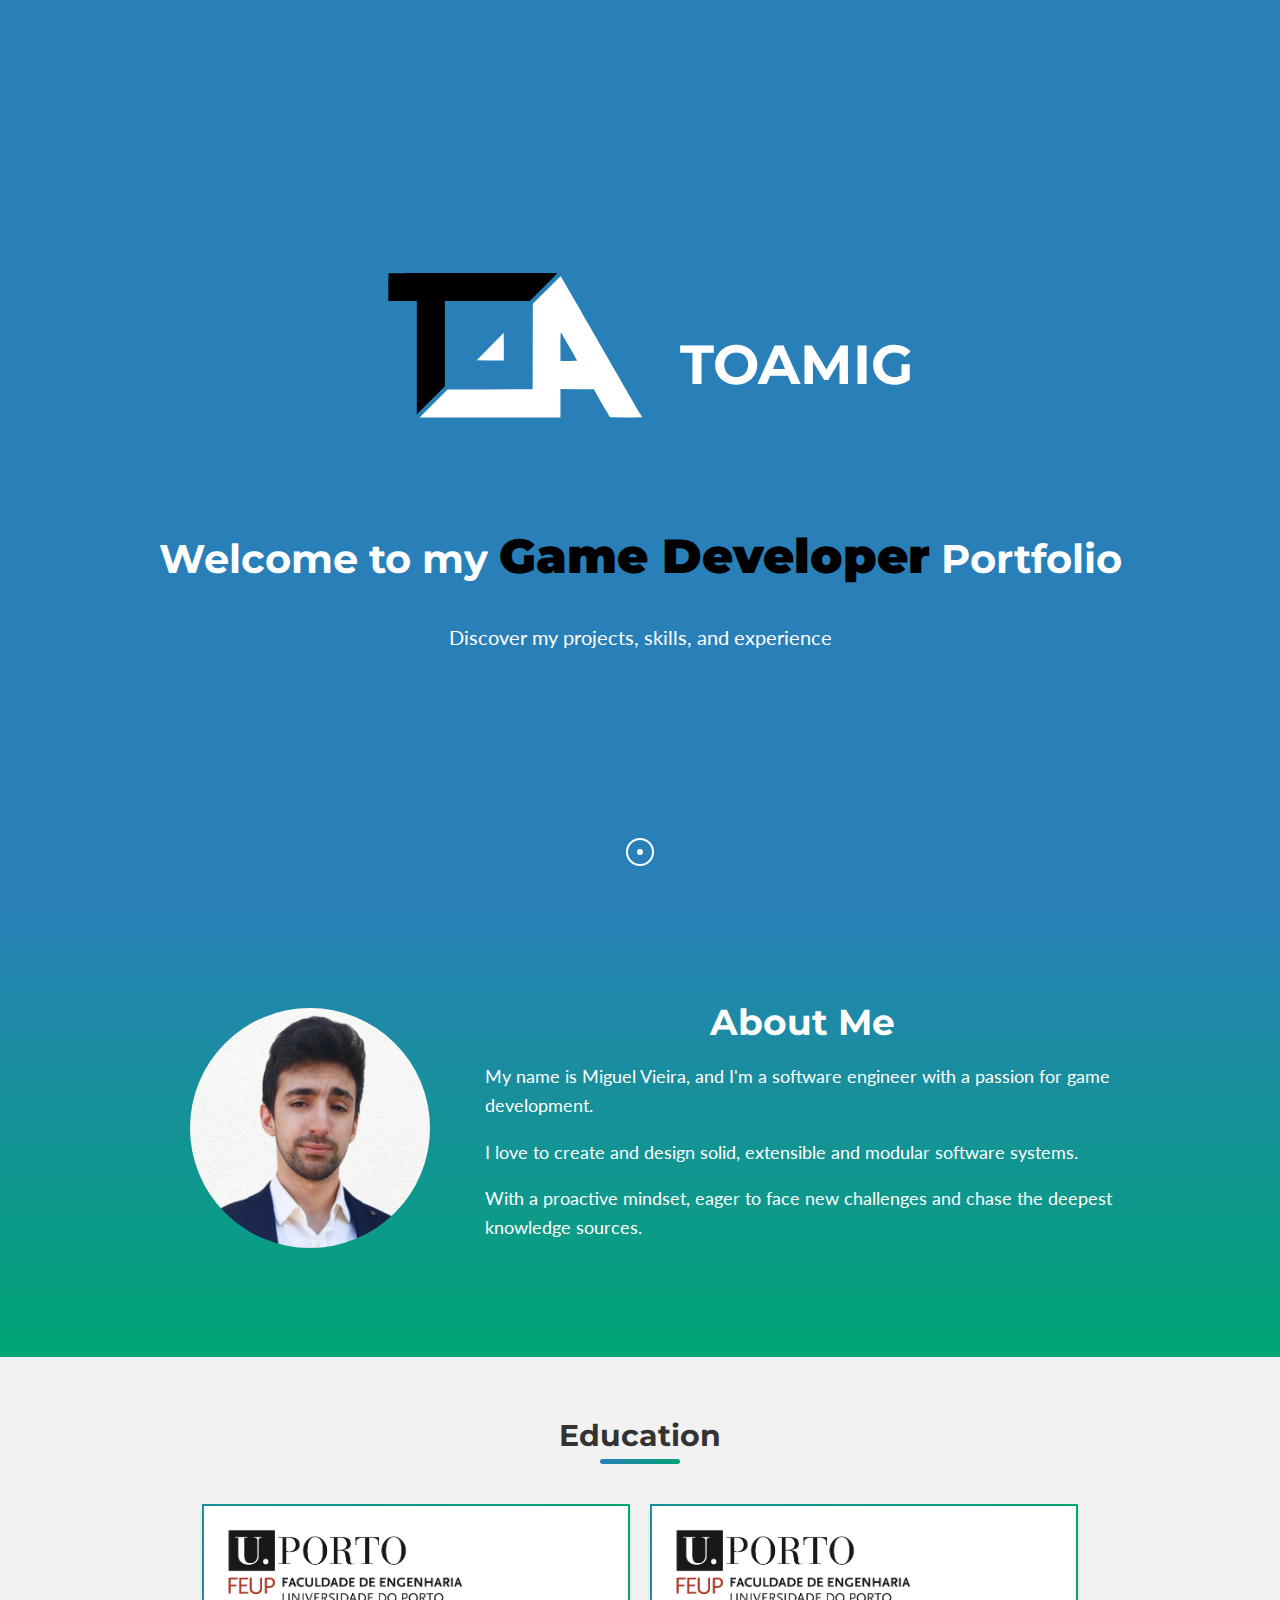
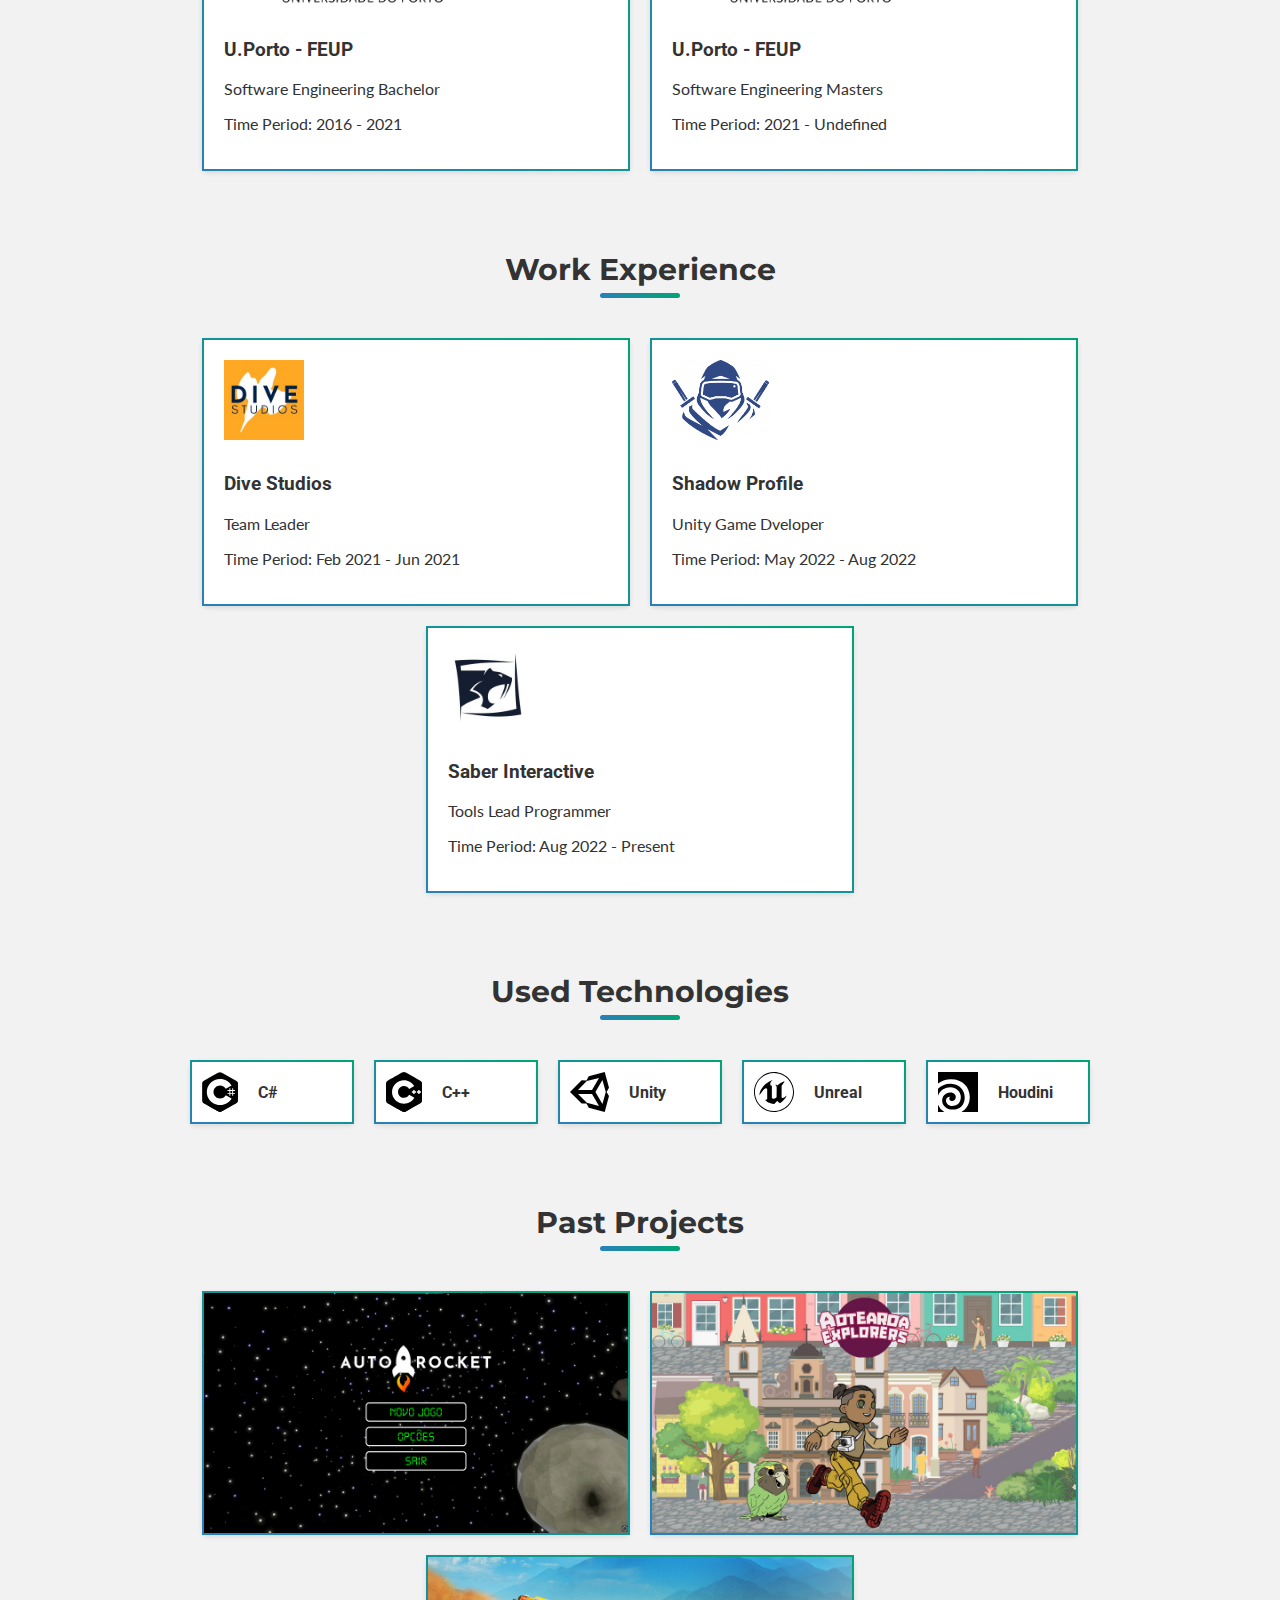
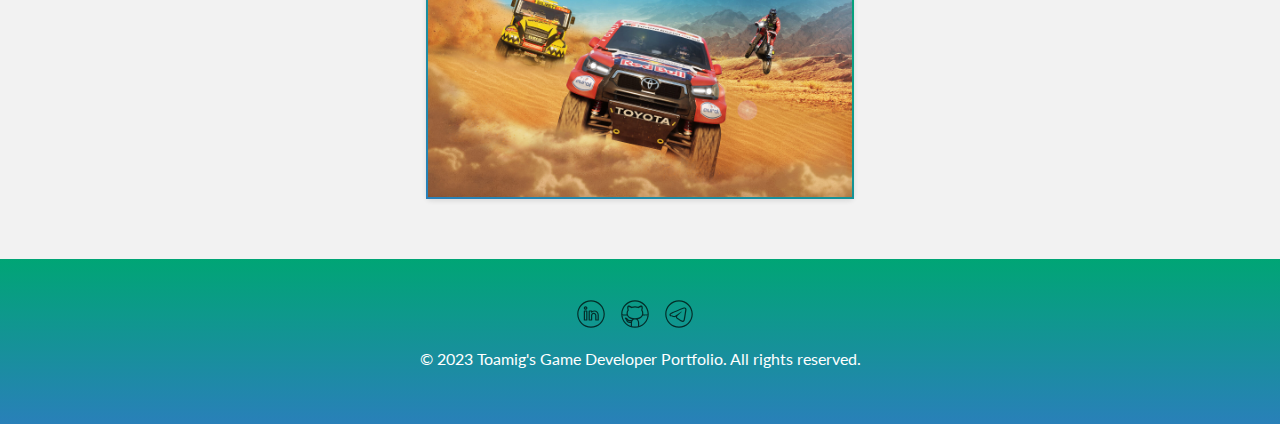
==== commit d7901ed0: "improve style, add gradients and change logos" ====
--- a/index.html
+++ b/index.html
@@ -1,7 +1,10 @@
 <!DOCTYPE html>
 <html>
 <head>
-  <title>Game Developer Portfolio</title>
+  <title>Toamig</title>
+  <!-- Link to your favicon -->
+  <link rel="icon" href="logo_head.svg" type="image/svg+xml">
+
   <link rel="stylesheet" type="text/css" href="styles.css">
   <link rel="stylesheet" href="https://cdnjs.cloudflare.com/ajax/libs/animate.css/4.1.1/animate.min.css">
   <script>
@@ -18,8 +21,7 @@
     });
   </script>
 </head>
-<body>
-  
+<body>  
   <div class="front-page">
     <div class="branding">
       <object data="logo.svg" type="image/svg+xml" class="logo" alt="Logo"></object>
@@ -31,6 +33,7 @@
       <a href="#content"></a>
     </div>
   </div>
+  
   <!-- <header>
     <div class="container">
       <object data="logo.svg" type="image/svg+xml" class="logo" alt="Logo"></object>
@@ -45,6 +48,7 @@
           <img src="me/IMG_7.jfif" alt="Profile Picture" class="profile-image">
           <div class="about-text">
             <h2>About Me</h2>
+            <span class="underline"></span>
             <p class="p1">My name is Miguel Vieira, and I'm a software engineer with a passion for game development.</p>
             <p class="p2">I love to create and design solid, extensible and modular software systems.</p>
             <p class="p3">With a proactive mindset, eager to face new challenges and chase the deepest knowledge sources.</p>
@@ -64,8 +68,9 @@
     <section id="education">
       <div class="container">
         <h2>Education</h2>
-        <div class="education-cards">
-          <div class="extended-card">
+        <span class="underline"></span>
+        <div class="cards-container">
+          <div class="extended-card  gradient-box">
             <img src="education/feup-logo.png" alt="feup Logo" class="logo">
             <div class="card-details">
               <h3>U.Porto - FEUP</h3>
@@ -73,7 +78,7 @@
               <p class="time-period">Time Period: 2016 - 2021</p>
             </div>
           </div>
-          <div class="extended-card">
+          <div class="extended-card gradient-box">
             <img src="education/feup-logo.png" alt="feup Logo" class="logo">
             <div class="card-details">
               <h3>U.Porto - FEUP</h3>
@@ -89,8 +94,9 @@
     <section id="experience">
       <div class="container">
         <h2>Work Experience</h2>
-        <div class="experience-cards">
-          <div class="extended-card">
+        <span class="underline"></span>
+        <div class="cards-container">
+          <div class="extended-card gradient-box">
             <img src="experience/dive.jfif" alt="dive Logo" class="logo">
             <div class="experience-details">
               <h3>Dive Studios</h3>
@@ -98,7 +104,7 @@
               <p class="time-period">Time Period: Feb 2021 - Jun 2021</p>
             </div>
           </div>
-          <div class="extended-card">
+          <div class="extended-card gradient-box">
             <img src="experience/shadowprofile.png" alt="shadow profile Logo" class="logo">
             <div class="experience-details">
               <h3>Shadow Profile</h3>
@@ -106,7 +112,7 @@
               <p class="time-period">Time Period: May 2022 - Aug 2022</p>
             </div>
           </div>
-          <div class="extended-card">
+          <div class="extended-card gradient-box">
             <img src="experience/saber.jfif" alt="saber Iinteractive Logo" class="logo">
             <div class="experience-details">
               <h3>Saber Interactive</h3>
@@ -122,42 +128,43 @@
     <section id="technologies">
       <div class="container">
         <h2>Used Technologies</h2>
-        <div class="cards technologies">
-          <div class="card">
-            <div class="card-content">
-              <img class="logo" src="technologies/c%23.png" alt="C#">
+        <span class="underline"></span>
+        <div class="cards-container">
+          <div class="card gradient-box">
+            <div class="card-content">
+              <img class="logo" src="technologies/c%23.svg" alt="C#">
               <div class="description">
                 <h3>C#</h3>
               </div>
             </div>
           </div>
-          <div class="card">
-            <div class="card-content">
-              <img class="logo" src="technologies/unity.png" alt="Unity">
+          <div class="card gradient-box">
+            <div class="card-content">
+              <img class="logo" src="technologies/c++.svg" alt="C++">
+              <div class="description">
+                <h3>C++</h3>
+              </div>
+            </div>
+          </div>
+          <div class="card gradient-box">
+            <div class="card-content">
+              <img class="logo" src="technologies/unity.svg" alt="Unity">
               <div class="description">
                 <h3>Unity</h3>
               </div>
             </div>
           </div>
-          <div class="card">
-            <div class="card-content">
-              <img class="logo" src="technologies/c++.png" alt="C++">
-              <div class="description">
-                <h3>C++</h3>
-              </div>
-            </div>
-          </div>
-          <div class="card">
-            <div class="card-content">
-              <img class="logo" src="technologies/unreal.png" alt="Unreal">
+          <div class="card gradient-box">
+            <div class="card-content">
+              <img class="logo" src="technologies/unreal.svg" alt="Unreal">
               <div class="description">
                 <h3>Unreal</h3>
               </div>
             </div>
           </div>
-          <div class="card">
-            <div class="card-content">
-              <img class="logo" src="technologies/houdini.png" alt="Houdini">
+          <div class="card gradient-box">
+            <div class="card-content">
+              <img class="logo" src="technologies/houdini.svg" alt="Houdini">
               <div class="description">
                 <h3>Houdini</h3>
               </div>
@@ -171,20 +178,21 @@
     <section id="projects">
       <div class="container">
         <h2>Past Projects</h2>
-        <div class="project-cards">
-          <a class="project-card" style="background-image: url('projects/autorocket.png')" href="https://fb.watch/lQlTru9G4J/" target="_blank">
+        <span class="underline"></span>
+        <div class="cards-container">
+          <a class="project-card extended-card gradient-box" style="background-image: url('projects/autorocket.png')" href="https://fb.watch/lQlTru9G4J/" target="_blank">
             <div class="project-details">
               <h3>AutoRocket</h3>
               <p>Educative rocket simulator.</p>
             </div>
           </a>
-          <a class="project-card" style="background-image: url('projects/cape.jpg')" href="https://cape.org.nz/aotearoa-explorers-game/">
+          <a class="project-card extended-card gradient-box" style="background-image: url('projects/cape.jpg')" href="https://cape.org.nz/aotearoa-explorers-game/">
               <div class="project-details">
                 <h3>Aoteroa Explorers</h3>
                 <p>Educative exploration game.</p>
               </div>
           </a>
-          <a class="project-card" style="background-image: url('projects/dakar.jpg')" href="https://www.dakarthegame.com/en/">
+          <a class="project-card extended-card gradient-box" style="background-image: url('projects/dakar.jpg')" href="https://www.dakarthegame.com/en/">
             <div class="project-details">
               <h3>Dakar Desert Rally</h3>
               <p>The biggest rally racer ever.</p>
@@ -202,12 +210,15 @@
         <a href="https://www.linkedin.com/in/toamig/" target="_blank">
           <img src="socials/linkedin.svg" class="logo" alt="Linkedin"></img>
         </a>
-        <a href="https://toamig.itch.io/" target="_blank">
+        <!-- <a href="https://toamig.itch.io/" target="_blank">
           <img src="socials/itchio.svg" class="logo" alt="Itchio"></img>
-        </a>
+        </a> -->
         <a href="https://github.com/toamig" target="_blank">
           <img src="socials/github.svg" class="logo" alt="Github"></img>
         </a>
+        <a href="https://t.me/cvieirasaber3d" target="_blank">
+          <img src="socials/telegram.svg" class="logo" alt="Telegram"></img>
+        </a>
         <!-- Add more social media icons as needed -->
       </div>
       <p>&copy; 2023 Toamig's Game Developer Portfolio. All rights reserved.</p>
--- a/styles.css
+++ b/styles.css
@@ -1,4 +1,7 @@
 /* Add your custom CSS styles here */
+
+@import url('https://fonts.googleapis.com/css2?family=Hind:wght@300;400;500;600;700&family=Montserrat:ital,wght@0,100;0,200;0,300;0,400;0,500;0,600;0,700;0,800;0,900;1,100;1,200;1,300;1,400;1,500;1,600;1,700;1,800;1,900&display=swap');
+@import url('https://fonts.googleapis.com/css2?family=Lato:ital,wght@0,100;0,300;0,400;0,700;0,900;1,100;1,300;1,400;1,700;1,900&family=Roboto:ital,wght@0,100;0,300;0,400;0,500;0,700;0,900;1,100;1,300;1,400;1,500;1,700;1,900&display=swap');
 
 /* General Styles */
 body {
@@ -13,16 +16,55 @@
   margin-bottom: 40px;
 }
 
+h1 {
+  font-family: 'Montserrat', sans-serif;
+}
+
 h2 {
-  margin-bottom: 20px;
+  font-family: 'Montserrat', sans-serif;
+  margin: 0;
+  margin-bottom: 5px;
   font-size: 30px;
   text-align: center;
+}
+
+h3 {
+  font-family: 'Roboto', sans-serif;
+}
+
+p {
+  font-family: 'Lato', sans-serif;
+}
+
+audio {
+  display: none;
 }
 
 .container {
   max-width: 960px;
   margin: 0 auto;
   padding: 20px;
+  display: flex;
+  flex-direction: column;
+  justify-content: center;
+  align-items: center;
+}
+
+.container .underline {
+  background-image: linear-gradient(to right, #2980b9, #00a575);
+  width: 5rem;
+  height: 5px;
+  border-radius: 5px;
+  opacity: 1;
+  margin-bottom: 2.5em;
+}
+
+.cards-container {
+  display: flex;
+  flex-wrap: wrap;
+  justify-content: center;
+  width: 100%;
+  gap: 20px; /* Adjust the space between education cards */
 }
 
 .logo {
@@ -38,7 +80,7 @@
 
 /* Front Page Styles */
 .front-page {
-  background-color: #2980b9;
+  background-image: linear-gradient(to bottom, #2980b9 100%, #00a575 0%);;
   color: #fff;
   height: 100vh;
   display: flex;
@@ -127,8 +169,7 @@
 
 /* About Section Styles */
 #about {
-  background-color: #2980b9;
-  border-top: 5px solid white;
+  background-image: linear-gradient(to bottom, #2980b9, #00a575 100%);
 }
 
 .about-content {
@@ -156,10 +197,8 @@
 }
 
 #about h2 {
-  margin-top: 0;
   font-size: 36px;
-  margin-bottom: 25px;
-  color: black;
+  color: white;
 }
 
 #about p {
@@ -169,71 +208,37 @@
   color: white;
 }
 
-#about .p1 {
-  margin-left: 0px;
-}
-
-#about .p2 {
-  margin-left: 40px;
-}
-
-#about .p3 {
-  margin-left: 80px;
-}
-
-/* Education Section Styles */
-#education .education-cards {
-  display: flex;
-  flex-wrap: wrap;
-  justify-content: center;
-  gap: 20px; /* Adjust the space between education cards */
-}
-
-/* Experience Section Styles */
-#experience .experience-cards {
-  display: flex;
-  flex-wrap: wrap;
-  justify-content: center;
-  gap: 20px; /* Adjust the space between experience cards */
-}
-
 /* Technologies Section Styles */
-.cards.technologies {
-  display: flex;
-  flex-wrap: wrap;
-  justify-content: center;
-}
-
-.cards.technologies .card {
+#technologies .card {
   width: 160px; /* Adjust the width of the technology cards */
   background-color: #fff;
   border-radius: 5px;
   box-shadow: 0px 2px 5px rgba(0, 0, 0, 0.1);
-  margin: 10px; /* Adjust the right margin between technology cards */
   transition: transform 0.3s ease;
 }
 
-.cards.technologies .card:hover {
+#technologies .card:hover {
   transform: translateY(-5px);
 }
 
-.cards.technologies .card .card-content {
+#technologies .card .card-content {
   display: flex;
   align-items: center;
   padding: 10px;
 }
 
-.cards.technologies .card .logo {
+#technologies .card .logo {
+  color: #2980b9;
   height: 40px; /* Adjust the size of the technology logo */
   width: auto;
   margin-right: 20px;
 }
 
-.cards.technologies .card .description {
+#technologies .card .description {
   flex: 1;
 }
 
-.cards.technologies .card h3 {
+#technologies .card h3 {
   margin: 0;
   font-size: 16px;
 }
@@ -255,24 +260,11 @@
   margin: 0 auto;
 }
 
-#projects h2 {
-  margin-bottom: 20px;
-  font-size: 30px;
-  text-align: center;
-}
-
-.project-cards {
-  display: flex;
-  flex-wrap: wrap;
-  justify-content: center;
-  gap: 20px; /* Add the desired space between project cards */
-}
-
 .project-card {
   background-size: cover;
   background-position: center;
   position: relative;
-  width: 45%; /* Adjust the width of the project cards */
+  width: 50%; /* Adjust the width of the project cards */
   height: 200px; /* Adjust the height of the project cards */
   background-color: #fff;
   border-radius: 5px;
@@ -325,14 +317,14 @@
 
 /* Footer Styles */
 footer {
-  background-color: #2980b9;
+  background-image: linear-gradient(to bottom, #00a575, #2980b9 100%);
   color: #fff;
   text-align: center;
   padding: 20px 0;
 }
 
 .social-icons {
-  margin-top: 20px;
+  margin: 0;
 }
 
 .social-icons a {
@@ -353,17 +345,17 @@
 
 
 /**
- * Cards Section
+ * Cards Styles
  */
 
-/* Exteded Card Section */
+/* Exteded Card Styles */
 .extended-card {
   background-color: #fff;
   border-radius: 5px;
   box-shadow: 0px 2px 5px rgba(0, 0, 0, 0.1);
   overflow: hidden;
   transition: transform 0.3s ease;
-  width: 300px; /* Adjust the width of the experience cards */
+  width: 40%; /* Adjust the width of the experience cards */
   padding: 20px;
 }
 
@@ -393,4 +385,25 @@
 .extended-card .details .time-period {
   color: #888;
   font-size: 14px;
+}
+
+/* Gradient Box Styles */
+.gradient-box {
+  border: 2px solid;
+  border-image: linear-gradient(to top right, #2980b9, #00a575);
+  border-image-slice: 1;
+  
+  /*color: #FFF; 
+  background-clip: padding-box;
+  border: solid 5px linear-gradient(to right, blue, green);
+  /* border-radius: 1em; 
+
+  &:before {
+    content: '';
+    position: absolute;
+    top: 0; right: 0; bottom: 0; left: 0;
+    z-index: -1;
+    margin: -5px; 
+    border-radius: inherit; 
+    background: linear-gradient(to right, blue, green);*/
 }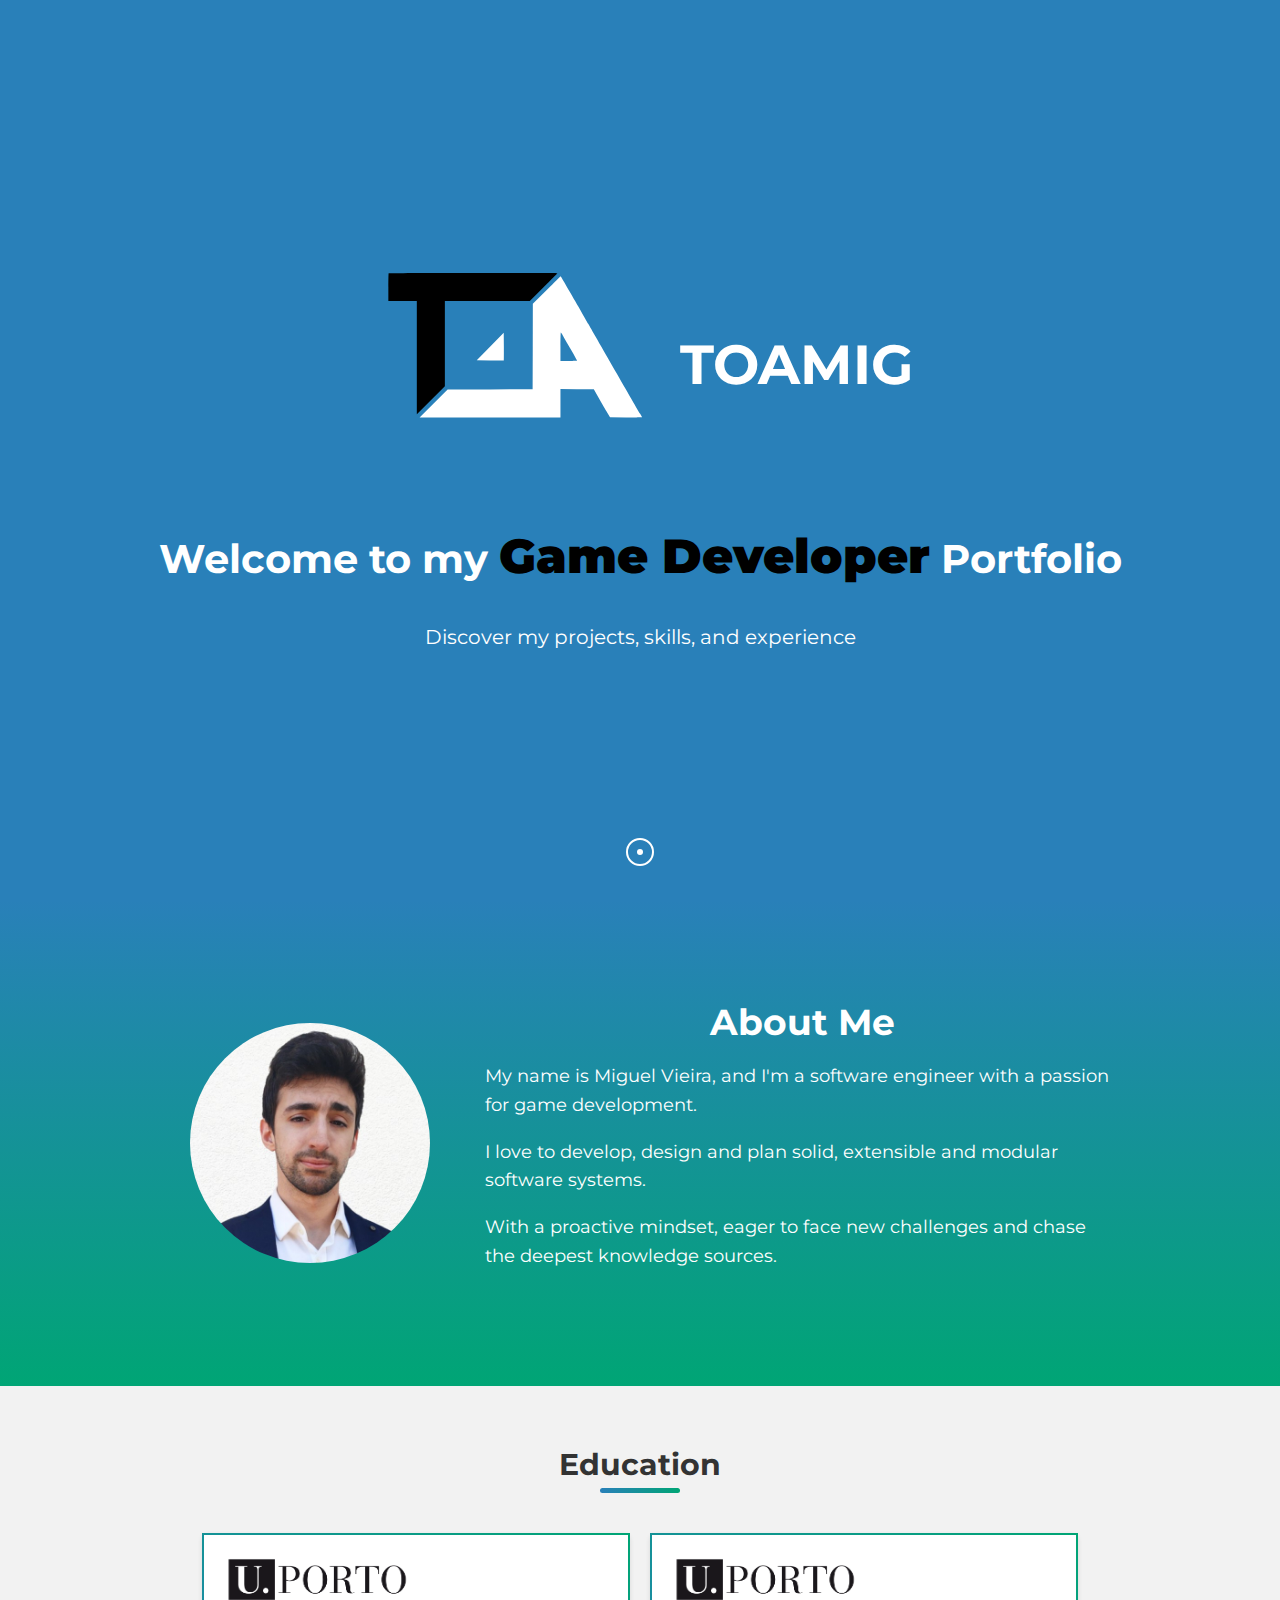
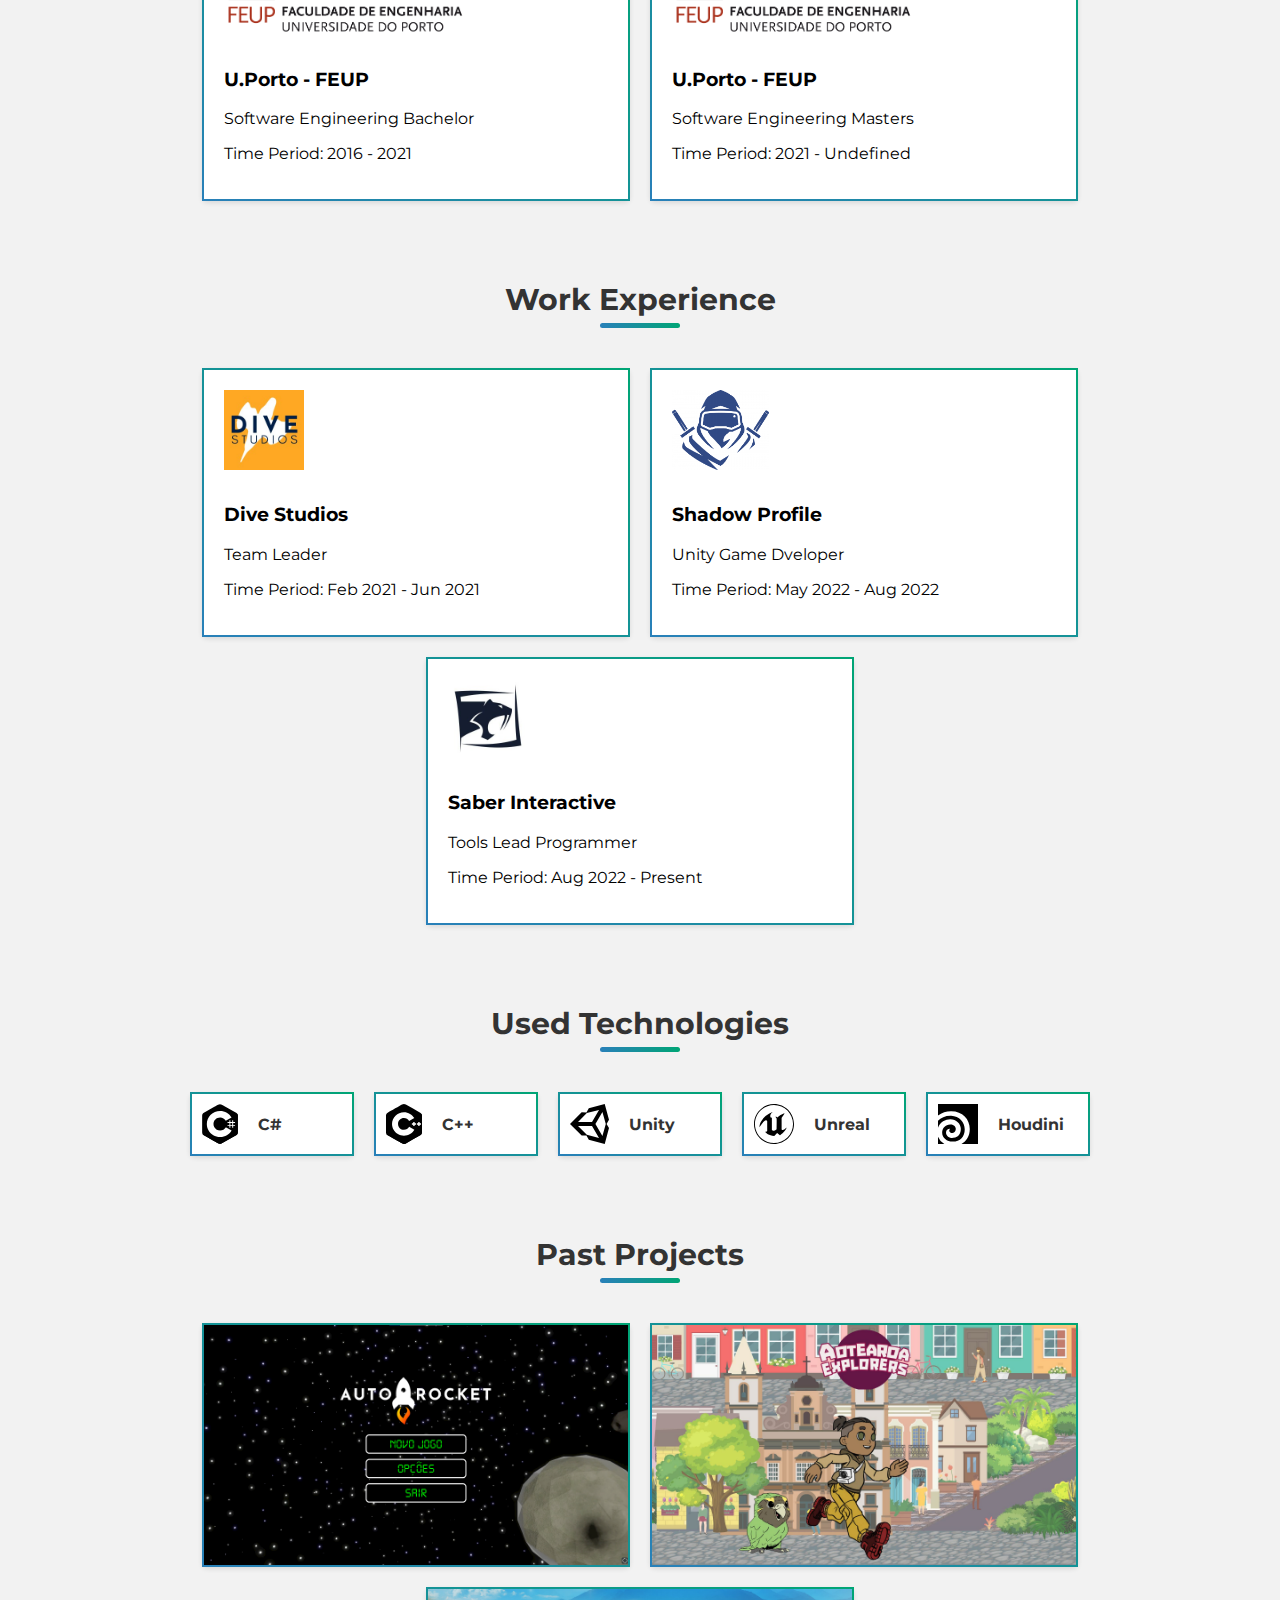
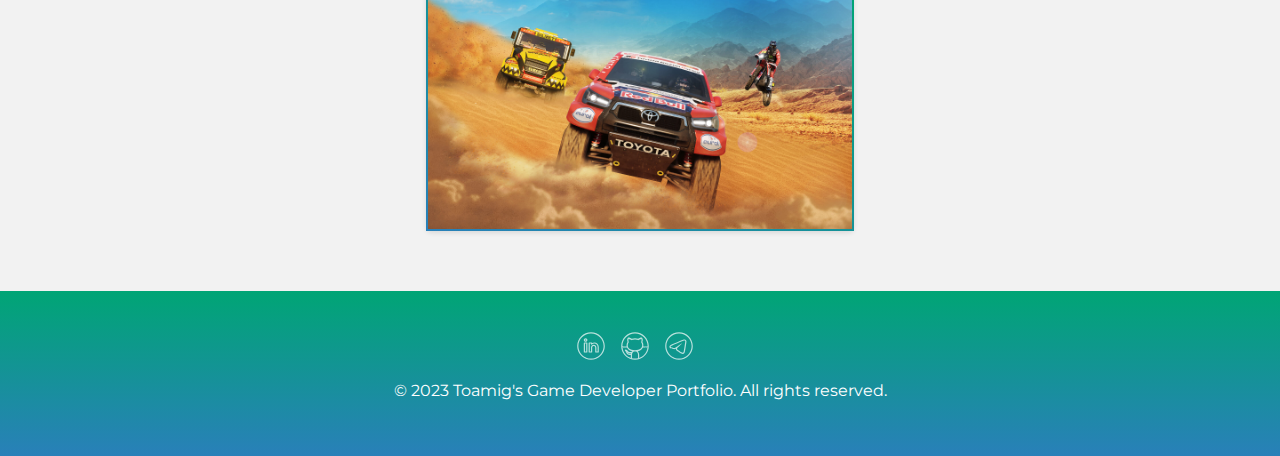
==== commit c5b2ecae: "Change fonts, improve style and add links" ====
--- a/index.html
+++ b/index.html
@@ -50,7 +50,7 @@
             <h2>About Me</h2>
             <span class="underline"></span>
             <p class="p1">My name is Miguel Vieira, and I'm a software engineer with a passion for game development.</p>
-            <p class="p2">I love to create and design solid, extensible and modular software systems.</p>
+            <p class="p2">I love to develop, design and plan solid, extensible and modular software systems.</p>
             <p class="p3">With a proactive mindset, eager to face new challenges and chase the deepest knowledge sources.</p>
           </div>
         </div>
@@ -70,22 +70,22 @@
         <h2>Education</h2>
         <span class="underline"></span>
         <div class="cards-container">
-          <div class="extended-card  gradient-box">
+          <a class="extended-card gradient-box" href="https://sigarra.up.pt/feup/en/" target="_blank">
             <img src="education/feup-logo.png" alt="feup Logo" class="logo">
             <div class="card-details">
               <h3>U.Porto - FEUP</h3>
               <p class="role">Software Engineering Bachelor</p>
               <p class="time-period">Time Period: 2016 - 2021</p>
             </div>
-          </div>
-          <div class="extended-card gradient-box">
+          </a>
+          <a class="extended-card gradient-box" href="https://sigarra.up.pt/feup/en/" target="_blank">
             <img src="education/feup-logo.png" alt="feup Logo" class="logo">
             <div class="card-details">
               <h3>U.Porto - FEUP</h3>
               <p class="role">Software Engineering Masters</p>
               <p class="time-period">Time Period: 2021 - Undefined</p>
             </div>
-          </div>
+          </a>
           <!-- Add more education cards as needed -->
         </div>
       </div>
@@ -96,30 +96,30 @@
         <h2>Work Experience</h2>
         <span class="underline"></span>
         <div class="cards-container">
-          <div class="extended-card gradient-box">
+          <a class="extended-card gradient-box" href="https://www.linkedin.com/company/dive-studios-porto/" target="_blank">
             <img src="experience/dive.jfif" alt="dive Logo" class="logo">
             <div class="experience-details">
               <h3>Dive Studios</h3>
               <p class="role">Team Leader</p>
               <p class="time-period">Time Period: Feb 2021 - Jun 2021</p>
             </div>
-          </div>
-          <div class="extended-card gradient-box">
+          </a>
+          <a class="extended-card gradient-box" href="https://shadowprofile.pt/" target="_blank">
             <img src="experience/shadowprofile.png" alt="shadow profile Logo" class="logo">
             <div class="experience-details">
               <h3>Shadow Profile</h3>
               <p class="role">Unity Game Dveloper</p>
               <p class="time-period">Time Period: May 2022 - Aug 2022</p>
             </div>
-          </div>
-          <div class="extended-card gradient-box">
+          </a>
+          <a class="extended-card gradient-box" href="https://saberporto.com/" target="_blank">
             <img src="experience/saber.jfif" alt="saber Iinteractive Logo" class="logo">
             <div class="experience-details">
               <h3>Saber Interactive</h3>
               <p class="role">Tools Lead Programmer</p>
               <p class="time-period">Time Period: Aug 2022 - Present</p>
             </div>
-          </div>
+          </a>
           <!-- Add more experience cards as needed -->
         </div>
       </div>
--- a/styles.css
+++ b/styles.css
@@ -29,11 +29,11 @@
 }
 
 h3 {
-  font-family: 'Roboto', sans-serif;
+  font-family: 'Montserrat', sans-serif;
 }
 
 p {
-  font-family: 'Lato', sans-serif;
+  font-family: 'Montserrat', sans-serif;
 }
 
 audio {
@@ -357,6 +357,8 @@
   transition: transform 0.3s ease;
   width: 40%; /* Adjust the width of the experience cards */
   padding: 20px;
+  text-decoration: none;
+  color: black;
 }
 
 .extended-card:hover {
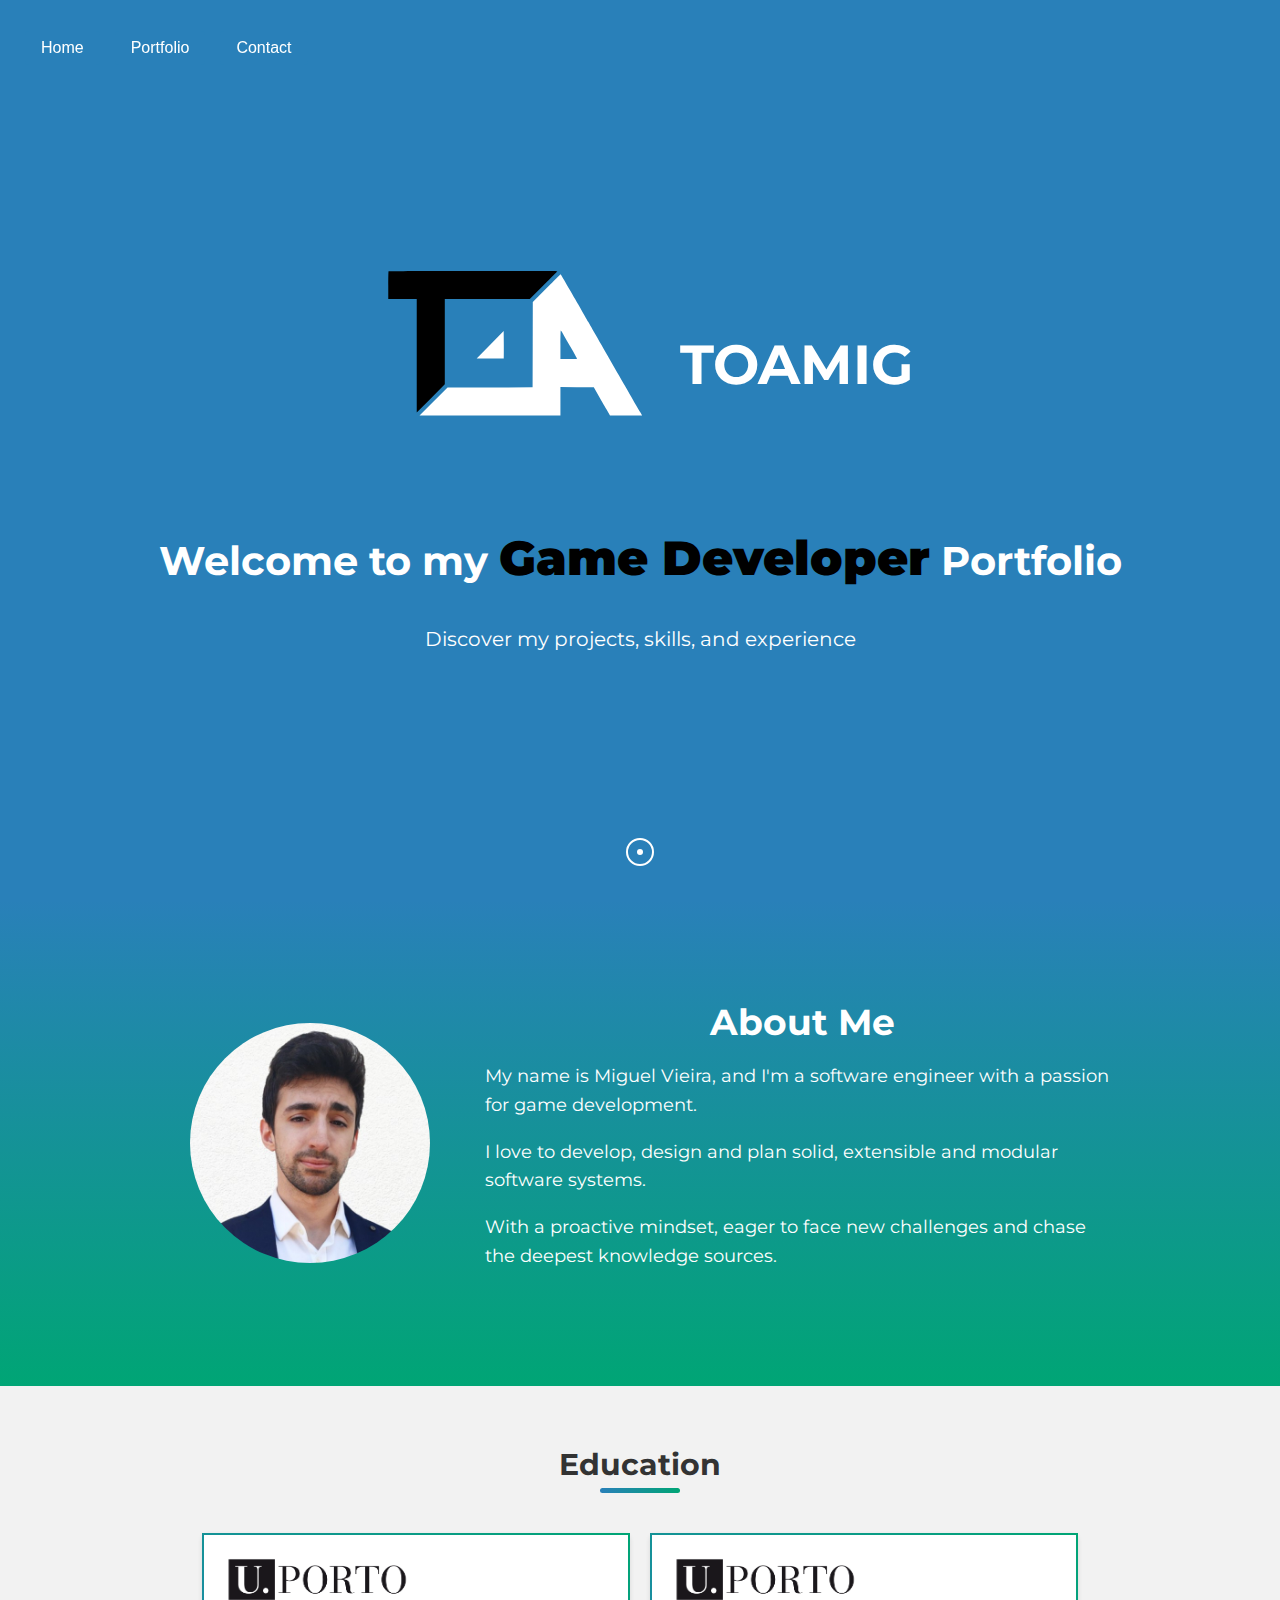
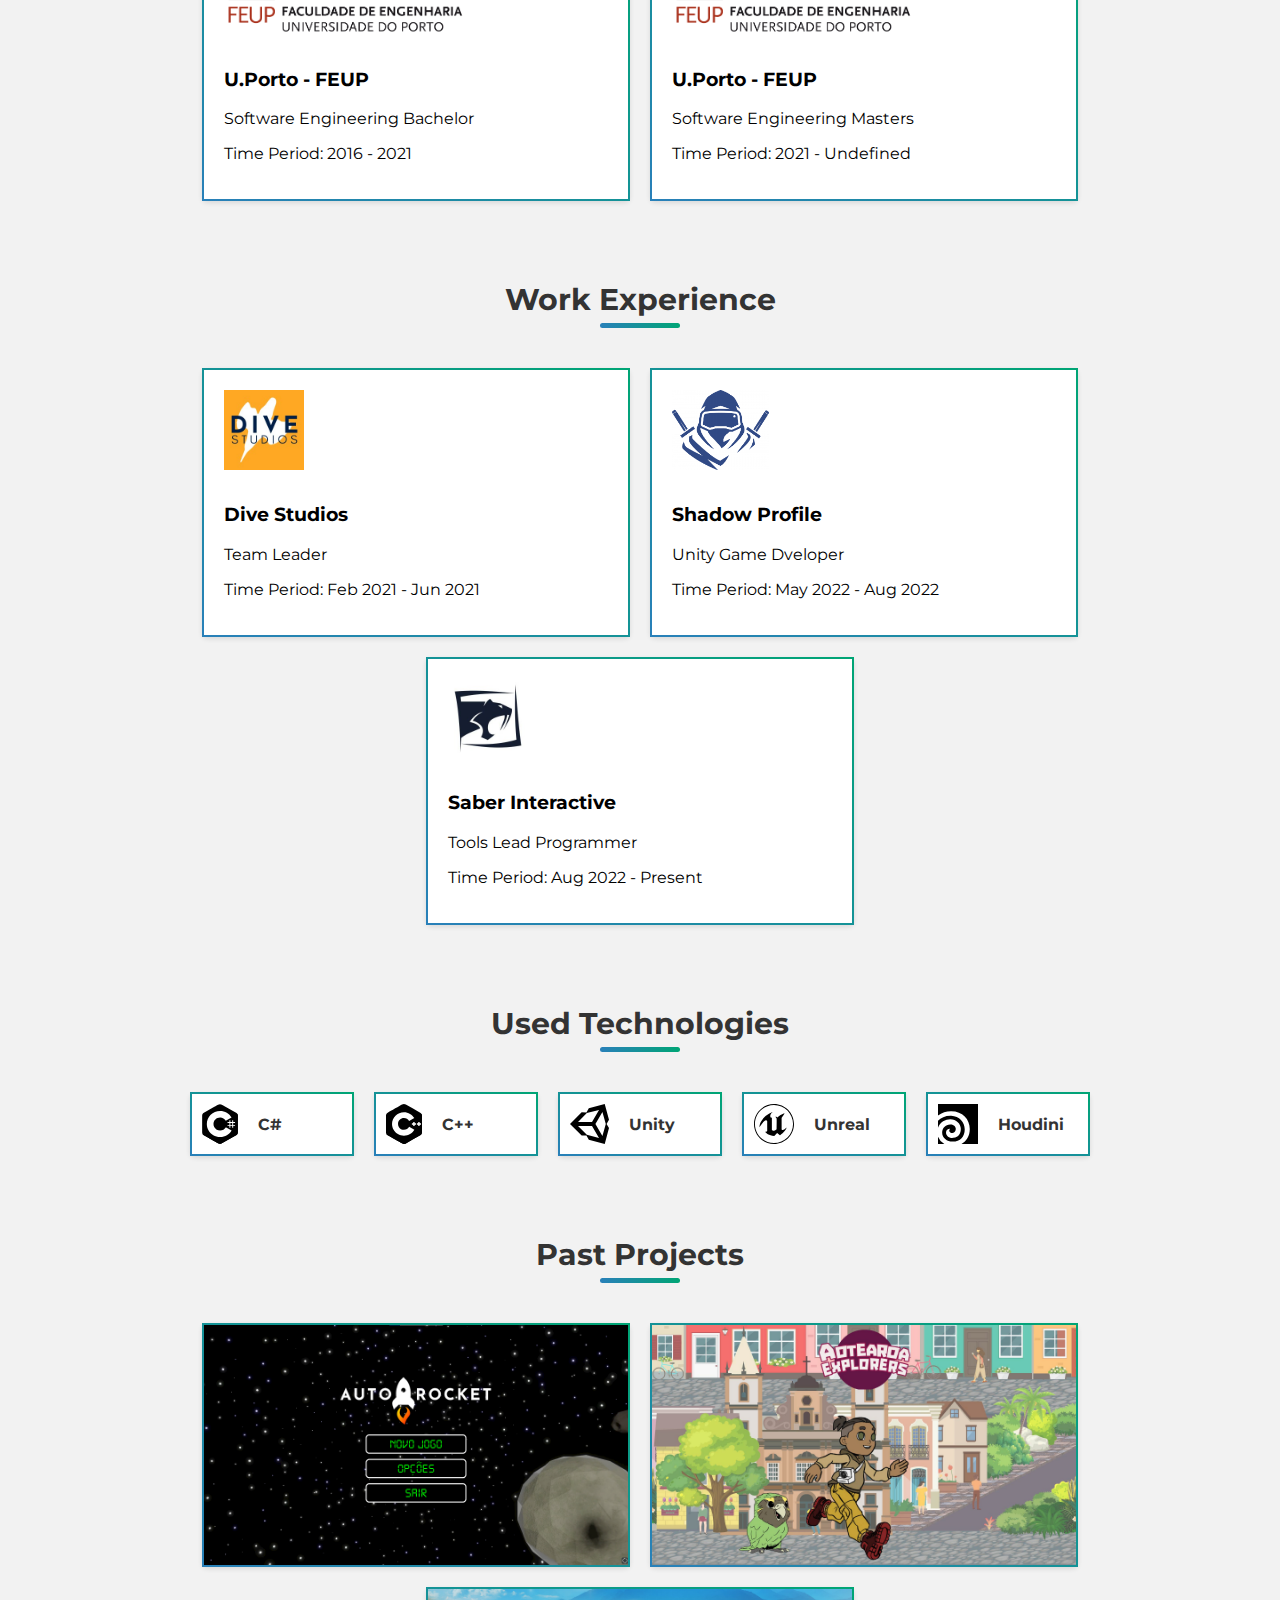
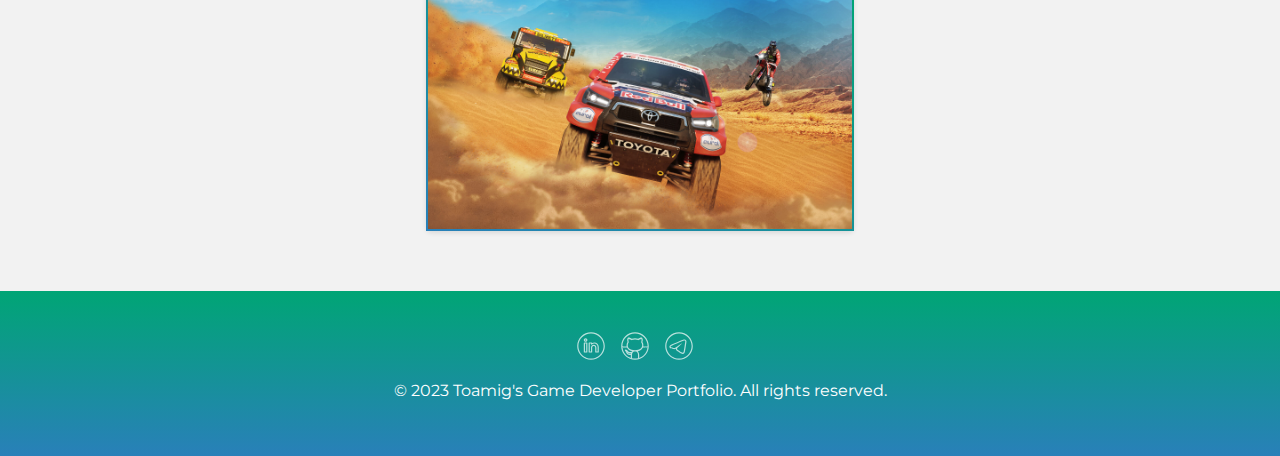
==== commit 7b4ee2e8: "first tab implementation" ====
--- a/index.html
+++ b/index.html
@@ -11,20 +11,50 @@
     // Add smooth scroll behavior when arrow is pressed
     document.addEventListener('DOMContentLoaded', function() {
       var scrollDownArrow = document.querySelector('.scroll-down a');
-      scrollDownArrow.addEventListener('click', function(event) {
+      scrollDownArrow.addEventListener('click', function(event)
+      {
         event.preventDefault();
         var target = document.querySelector(this.getAttribute('href'));
-        target.scrollIntoView({
+        target.scrollIntoView
+        ({
           behavior: 'smooth'
         });
       });
     });
   </script>
+  <script src="headerscript.js"></script>
 </head>
-<body>  
+<body>
+  <!-- Header -->
+  <header>
+    <nav> 
+      <div id="header-placeholder"></div>
+      <a href="#home">Home</a>
+      <a href="#portfolio">Portfolio</a>
+      <a href="#contact">Contact</a>
+    </nav>
+  </header>
+
   <div class="front-page">
     <div class="branding">
-      <object data="logo.svg" type="image/svg+xml" class="logo" alt="Logo"></object>
+      <div id="branding-placeholder">
+        <svg id="my-logo" class="logo" alt="Logo" version="1.0" xmlns="http://www.w3.org/2000/svg" width="689.000000pt" height="633.000000pt" viewBox="0 0 689.000000 633.000000" preserveAspectRatio="xMidYMid meet">
+          <g id="logosvg" transform="translate(0.000000,633.000000) scale(0.100000,-0.100000)" stroke="none" fill="#ffffff">
+            <path id="logo-variable" d="M507 4863 c-4 -3 -7 -152 -7 -330 l0 -323 335 0 335 0 0 -1332 0
+            -1333 330 330 330 330 0 1002 0 1003 999 0 1000 0 323 326 c178 179 325 327
+            327 330 2 2 -889 4 -1981 4 -1091 0 -1988 -3 -1991 -7z"/>
+            <path d="M4227 4472 l-327 -327 -2 -1005 -3 -1005 -1000 -3 -1000 -2 -330
+            -330 -330 -330 1658 0 1657 0 0 335 0 335 392 -2 393 -3 123 -215 c68 -118
+            154 -267 191 -330 l67 -115 377 -3 c207 -1 377 0 377 3 0 2 -22 42 -49 87 -46
+            77 -1130 1958 -1218 2113 -22 39 -84 147 -138 240 -54 94 -130 226 -170 295
+            -40 69 -98 170 -130 225 -32 55 -91 158 -132 230 -41 71 -75 130 -76 132 -2 1
+            -150 -145 -330 -325z m375 -1064 c20 -35 104 -181 187 -325 83 -144 151 -267
+            151 -273 0 -6 -67 -10 -195 -10 l-195 0 0 335 c0 184 4 335 8 335 4 0 24 -28
+            44 -62z"/>
+            <path d="M2898 3139 l-318 -324 317 -3 c174 -1 318 -1 320 1 2 2 2 149 1 327 l-3 323 -317 -324z"/>
+          </g>
+        </svg>
+      </div>
       <h1>TOAMIG</h1>
     </div>
     <h1>Welcome to my <span class="strong-text">Game Developer</span> Portfolio</h1>
@@ -33,13 +63,6 @@
       <a href="#content"></a>
     </div>
   </div>
-  
-  <!-- <header>
-    <div class="container">
-      <object data="logo.svg" type="image/svg+xml" class="logo" alt="Logo"></object>
-      <h1>Game Developer Portfolio</h1>
-    </div>
-  </header> -->
 
   <div id="content">
     <section id="about">
--- a/styles.css
+++ b/styles.css
@@ -78,6 +78,67 @@
   font-weight: 900;
 }
 
+/*************/
+#logo-img {
+  max-width: 100%;
+  /* Additional styles for smooth transition when changing position */
+  transition: position 0.3s, top 0.3s;
+}
+
+/* Header Styles */
+body {
+  margin: 0;
+  padding: 0;
+  font-family: Arial, sans-serif;
+}
+
+header {
+  position: fixed;
+  top: 0;
+  left: 0;
+  z-index: 10;
+  width: 100%;
+  padding: 10px;
+  background-color: transparent; /* Initial background color */
+  color: white; /* Initial font color */
+  transition: background-color 0.5s, color 0.5s; /* Add smooth transition effect */
+}
+
+header #header-placeholder {
+  height: 75px;
+}
+
+header .logo-header {
+  width: auto;
+  height: 100%;
+}
+
+header.scrolled {
+  background-color: black; /* Background color when scrolled down */
+  color: #fff; /* Font color when scrolled down */
+}
+
+header nav {
+  display: flex;
+  justify-content: left;
+  gap: 15px;
+}
+
+header nav a {
+  align-self: center;
+  color: white;
+  text-decoration: none;
+  padding: 8px 16px;
+  border-radius: 4px;
+  background-color: #2980b9;
+  transition: background-color 0.3s;
+  transition: transform 2s ease;
+}
+
+header nav a:hover {
+  background-color: #1d5f8b;
+}
+
 /* Front Page Styles */
 .front-page {
   background-image: linear-gradient(to bottom, #2980b9 100%, #00a575 0%);;
@@ -96,14 +157,23 @@
   align-items: center;
 }
 
+.front-page .branding #logo-variable{
+  fill: black;
+}
+
+
 .front-page .branding h1 {
   font-size: 55px;
 }
 
-.front-page .logo {
+.front-page #branding-placeholder {
   margin-bottom: 20px;
   margin-right: 20px;
   width: 25%;
+}
+
+.front-page .logo {
+  width: 100%
 }
 
 .front-page h1 {
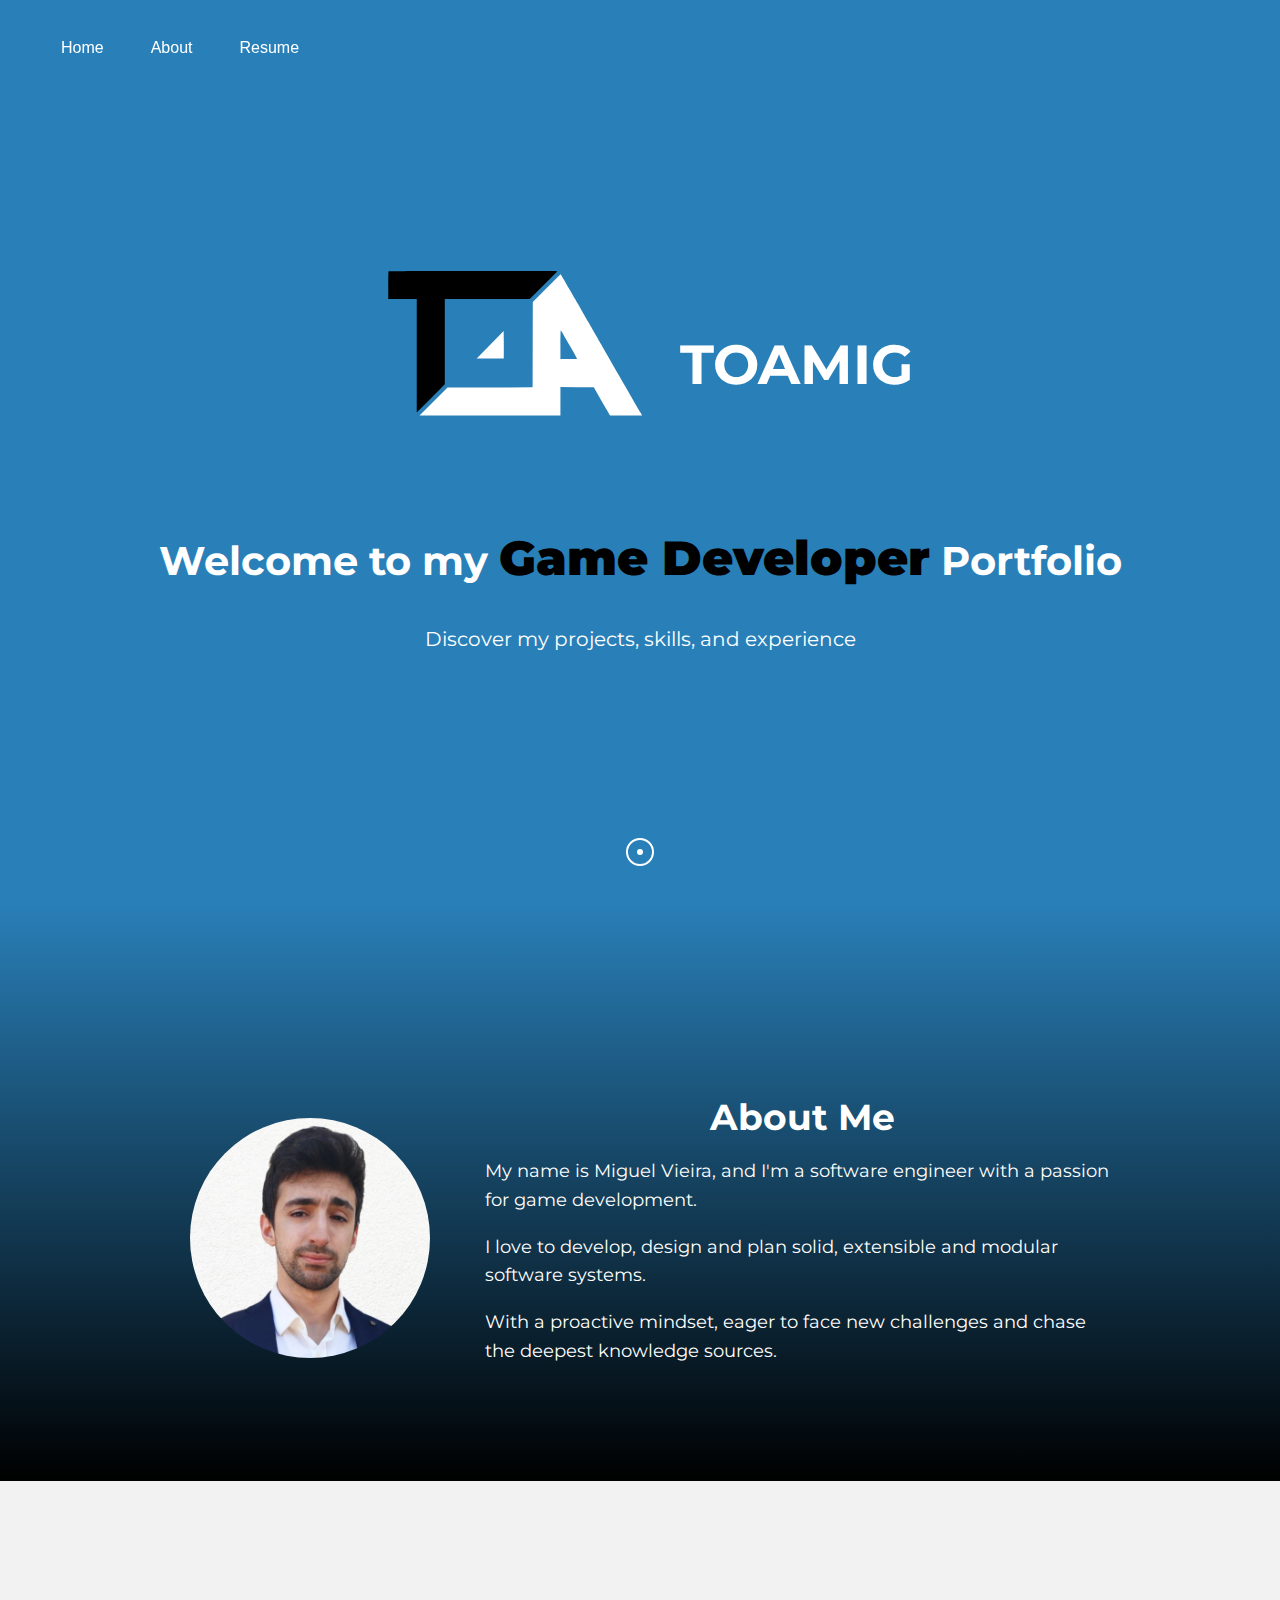
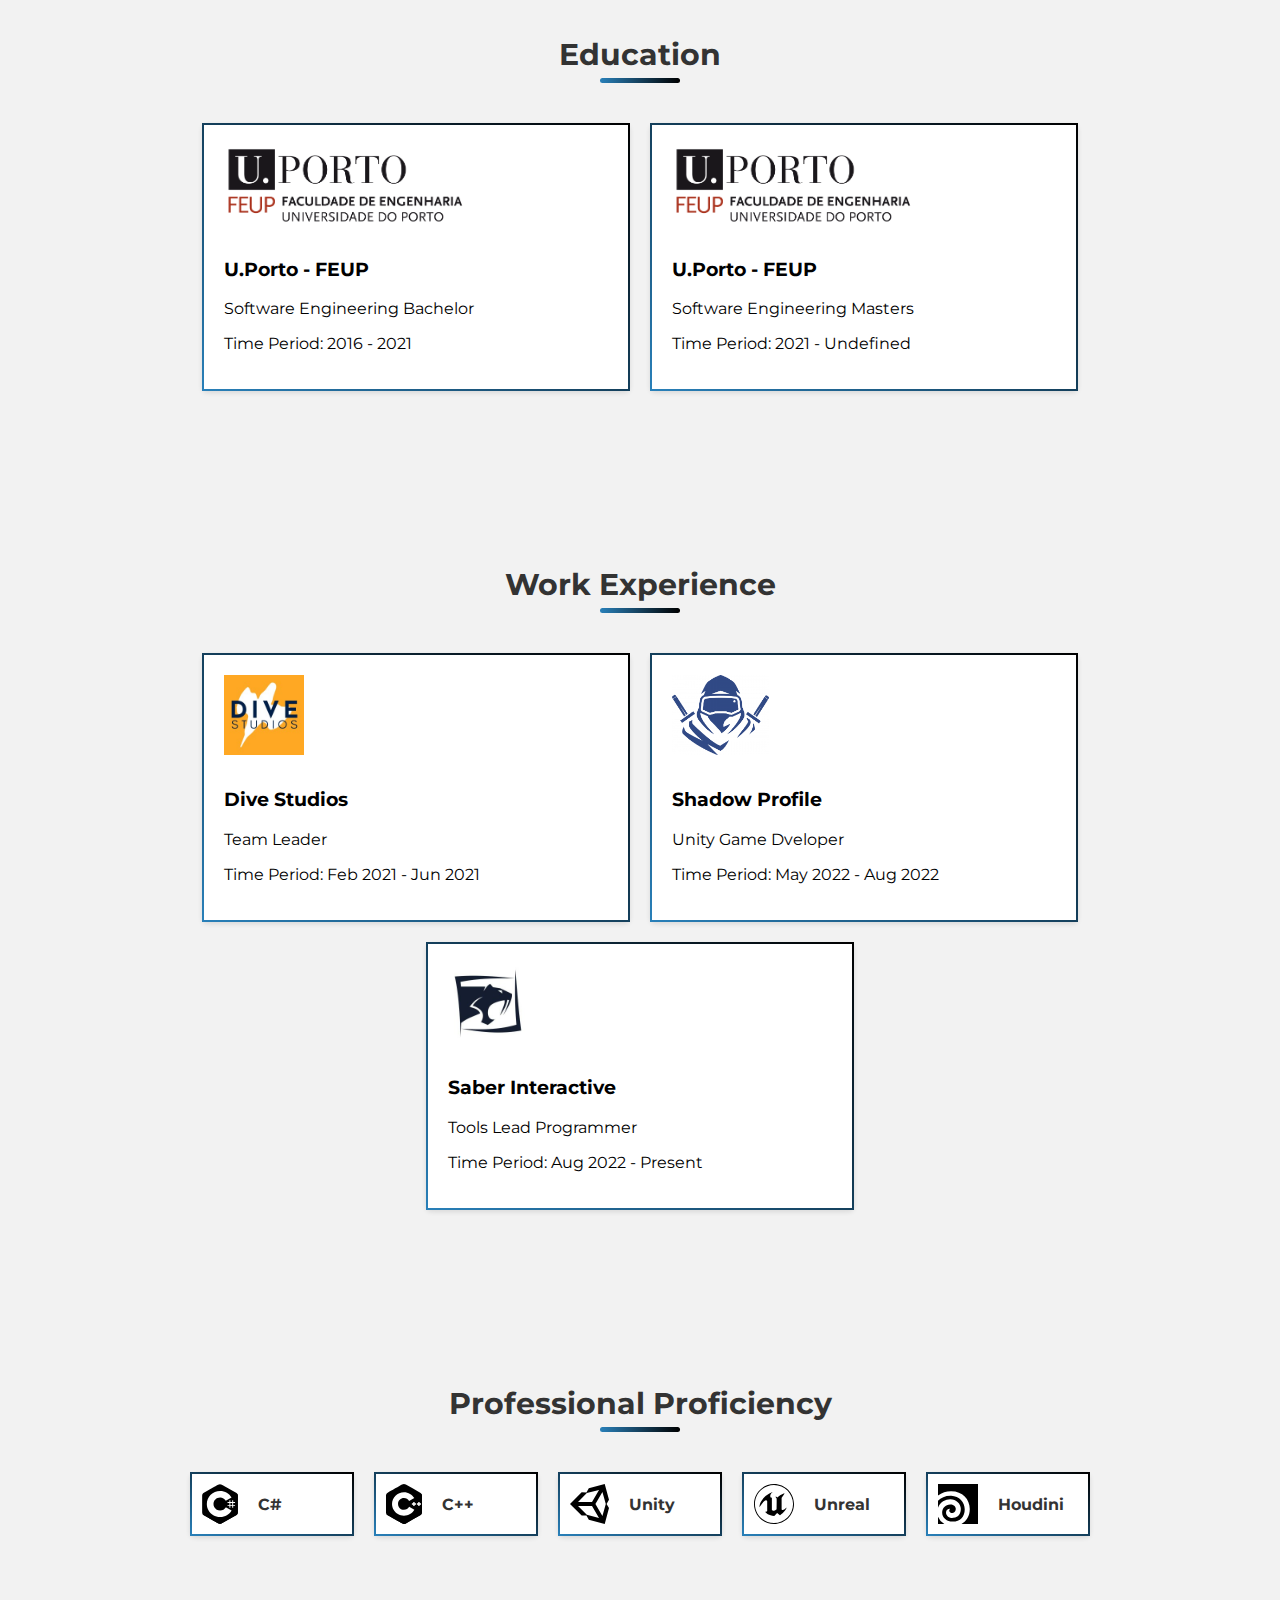
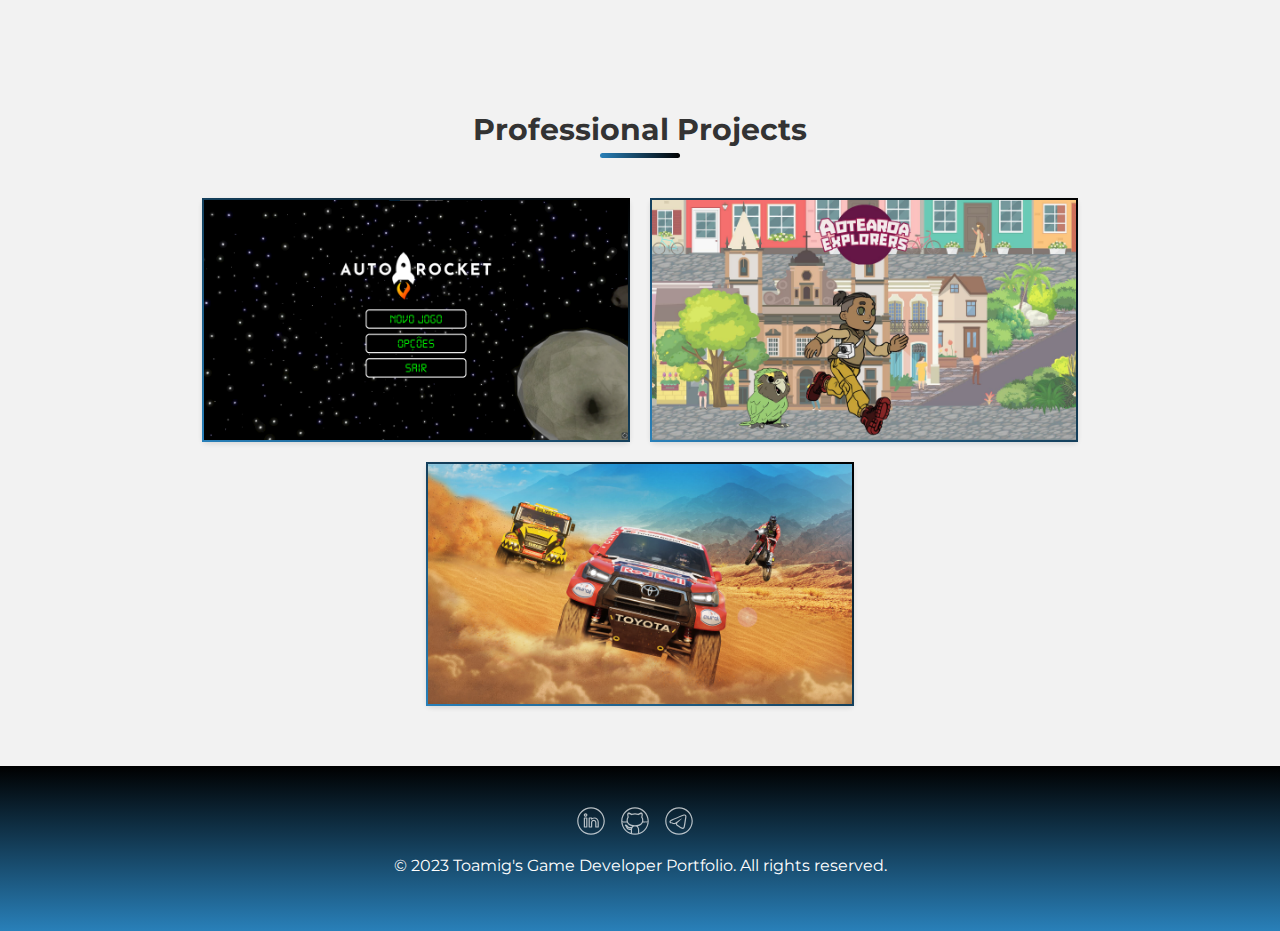
==== commit 604c98ef: "add about page" ====
--- a/index.html
+++ b/index.html
@@ -1,251 +1,268 @@
 <!DOCTYPE html>
 <html>
-<head>
-  <title>Toamig</title>
-  <!-- Link to your favicon -->
-  <link rel="icon" href="logo_head.svg" type="image/svg+xml">
-
-  <link rel="stylesheet" type="text/css" href="styles.css">
-  <link rel="stylesheet" href="https://cdnjs.cloudflare.com/ajax/libs/animate.css/4.1.1/animate.min.css">
-  <script>
-    // Add smooth scroll behavior when arrow is pressed
-    document.addEventListener('DOMContentLoaded', function() {
-      var scrollDownArrow = document.querySelector('.scroll-down a');
-      scrollDownArrow.addEventListener('click', function(event)
-      {
-        event.preventDefault();
-        var target = document.querySelector(this.getAttribute('href'));
-        target.scrollIntoView
-        ({
-          behavior: 'smooth'
+  <head>
+    <title>Toamig</title>
+    <!-- Link to your favicon -->
+    <link rel="icon" href="logo_head.svg" type="image/svg+xml">
+
+    <link rel="stylesheet" type="text/css" href="styles.css">
+    <link rel="stylesheet" href="https://cdnjs.cloudflare.com/ajax/libs/animate.css/4.1.1/animate.min.css">
+    <script>
+      // Add smooth scroll behavior when arrow is pressed
+      document.addEventListener('DOMContentLoaded', function() {
+        var scrollDownArrow = document.querySelector('.scroll-down a');
+        scrollDownArrow.addEventListener('click', function(event)
+        {
+          event.preventDefault();
+          var target = document.querySelector(this.getAttribute('href'));
+          target.scrollIntoView
+          ({
+            behavior: 'smooth'
+          });
         });
       });
-    });
-  </script>
-  <script src="headerscript.js"></script>
-</head>
-<body>
-  <!-- Header -->
-  <header>
-    <nav> 
-      <div id="header-placeholder"></div>
-      <a href="#home">Home</a>
-      <a href="#portfolio">Portfolio</a>
-      <a href="#contact">Contact</a>
-    </nav>
-  </header>
-
-  <div class="front-page">
-    <div class="branding">
-      <div id="branding-placeholder">
-        <svg id="my-logo" class="logo" alt="Logo" version="1.0" xmlns="http://www.w3.org/2000/svg" width="689.000000pt" height="633.000000pt" viewBox="0 0 689.000000 633.000000" preserveAspectRatio="xMidYMid meet">
-          <g id="logosvg" transform="translate(0.000000,633.000000) scale(0.100000,-0.100000)" stroke="none" fill="#ffffff">
-            <path id="logo-variable" d="M507 4863 c-4 -3 -7 -152 -7 -330 l0 -323 335 0 335 0 0 -1332 0
-            -1333 330 330 330 330 0 1002 0 1003 999 0 1000 0 323 326 c178 179 325 327
-            327 330 2 2 -889 4 -1981 4 -1091 0 -1988 -3 -1991 -7z"/>
-            <path d="M4227 4472 l-327 -327 -2 -1005 -3 -1005 -1000 -3 -1000 -2 -330
-            -330 -330 -330 1658 0 1657 0 0 335 0 335 392 -2 393 -3 123 -215 c68 -118
-            154 -267 191 -330 l67 -115 377 -3 c207 -1 377 0 377 3 0 2 -22 42 -49 87 -46
-            77 -1130 1958 -1218 2113 -22 39 -84 147 -138 240 -54 94 -130 226 -170 295
-            -40 69 -98 170 -130 225 -32 55 -91 158 -132 230 -41 71 -75 130 -76 132 -2 1
-            -150 -145 -330 -325z m375 -1064 c20 -35 104 -181 187 -325 83 -144 151 -267
-            151 -273 0 -6 -67 -10 -195 -10 l-195 0 0 335 c0 184 4 335 8 335 4 0 24 -28
-            44 -62z"/>
-            <path d="M2898 3139 l-318 -324 317 -3 c174 -1 318 -1 320 1 2 2 2 149 1 327 l-3 323 -317 -324z"/>
-          </g>
-        </svg>
+    </script>
+    <script src="headerscript.js"></script>
+  </head>
+  <body>
+    <!-- Header -->
+    <header>
+      <nav> 
+        <div id="header-placeholder">
+          <svg id="my-logo" class="logo-header" alt="Logo" version="1.0" xmlns="http://www.w3.org/2000/svg" width="689.000000pt" height="633.000000pt" viewBox="0 0 689.000000 633.000000" preserveAspectRatio="xMidYMid meet">
+            <g id="logosvg" transform="translate(0.000000,633.000000) scale(0.100000,-0.100000)" stroke="none" fill="#ffffff">
+              <path id="logo-variable" d="M507 4863 c-4 -3 -7 -152 -7 -330 l0 -323 335 0 335 0 0 -1332 0
+              -1333 330 330 330 330 0 1002 0 1003 999 0 1000 0 323 326 c178 179 325 327
+              327 330 2 2 -889 4 -1981 4 -1091 0 -1988 -3 -1991 -7z" style="fill: #2980b9"/>
+              <path d="M4227 4472 l-327 -327 -2 -1005 -3 -1005 -1000 -3 -1000 -2 -330
+              -330 -330 -330 1658 0 1657 0 0 335 0 335 392 -2 393 -3 123 -215 c68 -118
+              154 -267 191 -330 l67 -115 377 -3 c207 -1 377 0 377 3 0 2 -22 42 -49 87 -46
+              77 -1130 1958 -1218 2113 -22 39 -84 147 -138 240 -54 94 -130 226 -170 295
+              -40 69 -98 170 -130 225 -32 55 -91 158 -132 230 -41 71 -75 130 -76 132 -2 1
+              -150 -145 -330 -325z m375 -1064 c20 -35 104 -181 187 -325 83 -144 151 -267
+              151 -273 0 -6 -67 -10 -195 -10 l-195 0 0 335 c0 184 4 335 8 335 4 0 24 -28
+              44 -62z"/>
+              <path d="M2898 3139 l-318 -324 317 -3 c174 -1 318 -1 320 1 2 2 2 149 1 327 l-3 323 -317 -324z"/>
+            </g>
+          </svg>
+        </div>
+        <a href="index.html">Home</a>
+        <a href="about.html">About</a>
+        <a href="me/Miguel's CV.pdf" target="_blank">Resume</a>
+      </nav>
+    </header>
+
+    <div class="front-page">
+      <div class="branding">
+        <div id="branding-placeholder">
+          <svg id="my-logo" class="logo" alt="Logo" version="1.0" xmlns="http://www.w3.org/2000/svg" width="689.000000pt" height="633.000000pt" viewBox="0 0 689.000000 633.000000" preserveAspectRatio="xMidYMid meet">
+            <g id="logosvg" transform="translate(0.000000,633.000000) scale(0.100000,-0.100000)" stroke="none" fill="#ffffff">
+              <path id="logo-variable" d="M507 4863 c-4 -3 -7 -152 -7 -330 l0 -323 335 0 335 0 0 -1332 0
+              -1333 330 330 330 330 0 1002 0 1003 999 0 1000 0 323 326 c178 179 325 327
+              327 330 2 2 -889 4 -1981 4 -1091 0 -1988 -3 -1991 -7z"/>
+              <path d="M4227 4472 l-327 -327 -2 -1005 -3 -1005 -1000 -3 -1000 -2 -330
+              -330 -330 -330 1658 0 1657 0 0 335 0 335 392 -2 393 -3 123 -215 c68 -118
+              154 -267 191 -330 l67 -115 377 -3 c207 -1 377 0 377 3 0 2 -22 42 -49 87 -46
+              77 -1130 1958 -1218 2113 -22 39 -84 147 -138 240 -54 94 -130 226 -170 295
+              -40 69 -98 170 -130 225 -32 55 -91 158 -132 230 -41 71 -75 130 -76 132 -2 1
+              -150 -145 -330 -325z m375 -1064 c20 -35 104 -181 187 -325 83 -144 151 -267
+              151 -273 0 -6 -67 -10 -195 -10 l-195 0 0 335 c0 184 4 335 8 335 4 0 24 -28
+              44 -62z"/>
+              <path d="M2898 3139 l-318 -324 317 -3 c174 -1 318 -1 320 1 2 2 2 149 1 327 l-3 323 -317 -324z"/>
+            </g>
+          </svg>
+        </div>
+        <h1>TOAMIG</h1>
       </div>
-      <h1>TOAMIG</h1>
+      <h1>Welcome to my <span class="strong-text">Game Developer</span> Portfolio</h1>
+      <p>Discover my projects, skills, and experience</p>
+      <div class="scroll-down">
+        <a href="#content"></a>
+      </div>
     </div>
-    <h1>Welcome to my <span class="strong-text">Game Developer</span> Portfolio</h1>
-    <p>Discover my projects, skills, and experience</p>
-    <div class="scroll-down">
-      <a href="#content"></a>
+
+    <div id="content">
+      <section id="about">
+        <div class="container">
+          <div class="about-content">
+            <img src="me/IMG_7.jfif" alt="Profile Picture" class="profile-image">
+            <div class="about-text">
+              <h2>About Me</h2>
+              <span class="underline"></span>
+              <p class="p1">My name is Miguel Vieira, and I'm a software engineer with a passion for game development.</p>
+              <p class="p2">I love to develop, design and plan solid, extensible and modular software systems.</p>
+              <p class="p3">With a proactive mindset, eager to face new challenges and chase the deepest knowledge sources.</p>
+            </div>
+          </div>
+        </div>
+      </section>
+
+      <!-- <section id="other">
+        <div class="container">
+          <ul>
+            <li>Skills: List your relevant skills</li>
+          </ul>
+        </div>
+      </section> -->
+
+      <section id="education">
+        <div class="container">
+          <h2>Education</h2>
+          <span class="underline"></span>
+          <div class="cards-container">
+            <a class="extended-card gradient-box" href="https://sigarra.up.pt/feup/en/" target="_blank">
+              <img src="education/feup-logo.png" alt="feup Logo" class="logo">
+              <div class="card-details">
+                <h3>U.Porto - FEUP</h3>
+                <p class="role">Software Engineering Bachelor</p>
+                <p class="time-period">Time Period: 2016 - 2021</p>
+              </div>
+            </a>
+            <a class="extended-card gradient-box" href="https://sigarra.up.pt/feup/en/" target="_blank">
+              <img src="education/feup-logo.png" alt="feup Logo" class="logo">
+              <div class="card-details">
+                <h3>U.Porto - FEUP</h3>
+                <p class="role">Software Engineering Masters</p>
+                <p class="time-period">Time Period: 2021 - Undefined</p>
+              </div>
+            </a>
+            <!-- Add more education cards as needed -->
+          </div>
+        </div>
+      </section>
+
+      <section id="experience">
+        <div class="container">
+          <h2>Work Experience</h2>
+          <span class="underline"></span>
+          <div class="cards-container">
+            <a class="extended-card gradient-box" href="https://www.linkedin.com/company/dive-studios-porto/" target="_blank">
+              <img src="experience/dive.jfif" alt="dive Logo" class="logo">
+              <div class="experience-details">
+                <h3>Dive Studios</h3>
+                <p class="role">Team Leader</p>
+                <p class="time-period">Time Period: Feb 2021 - Jun 2021</p>
+              </div>
+            </a>
+            <a class="extended-card gradient-box" href="https://shadowprofile.pt/" target="_blank">
+              <img src="experience/shadowprofile.png" alt="shadow profile Logo" class="logo">
+              <div class="experience-details">
+                <h3>Shadow Profile</h3>
+                <p class="role">Unity Game Dveloper</p>
+                <p class="time-period">Time Period: May 2022 - Aug 2022</p>
+              </div>
+            </a>
+            <a class="extended-card gradient-box" href="https://saberporto.com/" target="_blank">
+              <img src="experience/saber.jfif" alt="saber Iinteractive Logo" class="logo">
+              <div class="experience-details">
+                <h3>Saber Interactive</h3>
+                <p class="role">Tools Lead Programmer</p>
+                <p class="time-period">Time Period: Aug 2022 - Present</p>
+              </div>
+            </a>
+            <!-- Add more experience cards as needed -->
+          </div>
+        </div>
+      </section>
+
+      <section id="technologies">
+        <div class="container">
+          <h2>Professional Proficiency</h2>
+          <span class="underline"></span>
+          <div class="cards-container">
+            <div class="card gradient-box">
+              <div class="card-content">
+                <img class="logo" src="technologies/c%23.svg" alt="C#">
+                <div class="description">
+                  <h3>C#</h3>
+                </div>
+              </div>
+            </div>
+            <div class="card gradient-box">
+              <div class="card-content">
+                <img class="logo" src="technologies/c++.svg" alt="C++">
+                <div class="description">
+                  <h3>C++</h3>
+                </div>
+              </div>
+            </div>
+            <div class="card gradient-box">
+              <div class="card-content">
+                <img class="logo" src="technologies/unity.svg" alt="Unity">
+                <div class="description">
+                  <h3>Unity</h3>
+                </div>
+              </div>
+            </div>
+            <div class="card gradient-box">
+              <div class="card-content">
+                <img class="logo" src="technologies/unreal.svg" alt="Unreal">
+                <div class="description">
+                  <h3>Unreal</h3>
+                </div>
+              </div>
+            </div>
+            <div class="card gradient-box">
+              <div class="card-content">
+                <img class="logo" src="technologies/houdini.svg" alt="Houdini">
+                <div class="description">
+                  <h3>Houdini</h3>
+                </div>
+              </div>
+            </div>
+            <!-- Add more technology cards as needed -->
+          </div>
+        </div>
+      </section>
+
+      <section id="projects">
+        <div class="container">
+          <h2>Professional Projects</h2>
+          <span class="underline"></span>
+          <div class="cards-container">
+            <a class="project-card extended-card gradient-box" style="background-image: url('projects/autorocket.png')" href="https://fb.watch/lQlTru9G4J/" target="_blank">
+              <div class="project-details">
+                <h3>AutoRocket</h3>
+                <p>Educative rocket simulator.</p>
+              </div>
+            </a>
+            <a class="project-card extended-card gradient-box" style="background-image: url('projects/cape.jpg')" href="https://cape.org.nz/aotearoa-explorers-game/">
+                <div class="project-details">
+                  <h3>Aoteroa Explorers</h3>
+                  <p>Educative exploration game.</p>
+                </div>
+            </a>
+            <a class="project-card extended-card gradient-box" style="background-image: url('projects/dakar.jpg')" href="https://www.dakarthegame.com/en/">
+              <div class="project-details">
+                <h3>Dakar Desert Rally</h3>
+                <p>The biggest rally racer ever.</p>
+              </div>
+            </a>
+            <!-- Add more project cards as needed -->
+          </div>
+        </div>
+      </section>
     </div>
-  </div>
-
-  <div id="content">
-    <section id="about">
+
+    <footer>
       <div class="container">
-        <div class="about-content">
-          <img src="me/IMG_7.jfif" alt="Profile Picture" class="profile-image">
-          <div class="about-text">
-            <h2>About Me</h2>
-            <span class="underline"></span>
-            <p class="p1">My name is Miguel Vieira, and I'm a software engineer with a passion for game development.</p>
-            <p class="p2">I love to develop, design and plan solid, extensible and modular software systems.</p>
-            <p class="p3">With a proactive mindset, eager to face new challenges and chase the deepest knowledge sources.</p>
-          </div>
-        </div>
+        <div class="social-icons">
+          <a href="https://www.linkedin.com/in/toamig/" target="_blank">
+            <img src="socials/linkedin.svg" class="logo" alt="Linkedin"></img>
+          </a>
+          <!-- <a href="https://toamig.itch.io/" target="_blank">
+            <img src="socials/itchio.svg" class="logo" alt="Itchio"></img>
+          </a> -->
+          <a href="https://github.com/toamig" target="_blank">
+            <img src="socials/github.svg" class="logo" alt="Github"></img>
+          </a>
+          <a href="https://t.me/cvieirasaber3d" target="_blank">
+            <img src="socials/telegram.svg" class="logo" alt="Telegram"></img>
+          </a>
+          <!-- Add more social media icons as needed -->
+        </div>
+        <p>&copy; 2023 Toamig's Game Developer Portfolio. All rights reserved.</p>
       </div>
-    </section>
-
-    <!-- <section id="other">
-      <div class="container">
-        <ul>
-          <li>Skills: List your relevant skills</li>
-        </ul>
-      </div>
-    </section> -->
-
-    <section id="education">
-      <div class="container">
-        <h2>Education</h2>
-        <span class="underline"></span>
-        <div class="cards-container">
-          <a class="extended-card gradient-box" href="https://sigarra.up.pt/feup/en/" target="_blank">
-            <img src="education/feup-logo.png" alt="feup Logo" class="logo">
-            <div class="card-details">
-              <h3>U.Porto - FEUP</h3>
-              <p class="role">Software Engineering Bachelor</p>
-              <p class="time-period">Time Period: 2016 - 2021</p>
-            </div>
-          </a>
-          <a class="extended-card gradient-box" href="https://sigarra.up.pt/feup/en/" target="_blank">
-            <img src="education/feup-logo.png" alt="feup Logo" class="logo">
-            <div class="card-details">
-              <h3>U.Porto - FEUP</h3>
-              <p class="role">Software Engineering Masters</p>
-              <p class="time-period">Time Period: 2021 - Undefined</p>
-            </div>
-          </a>
-          <!-- Add more education cards as needed -->
-        </div>
-      </div>
-    </section>
-
-    <section id="experience">
-      <div class="container">
-        <h2>Work Experience</h2>
-        <span class="underline"></span>
-        <div class="cards-container">
-          <a class="extended-card gradient-box" href="https://www.linkedin.com/company/dive-studios-porto/" target="_blank">
-            <img src="experience/dive.jfif" alt="dive Logo" class="logo">
-            <div class="experience-details">
-              <h3>Dive Studios</h3>
-              <p class="role">Team Leader</p>
-              <p class="time-period">Time Period: Feb 2021 - Jun 2021</p>
-            </div>
-          </a>
-          <a class="extended-card gradient-box" href="https://shadowprofile.pt/" target="_blank">
-            <img src="experience/shadowprofile.png" alt="shadow profile Logo" class="logo">
-            <div class="experience-details">
-              <h3>Shadow Profile</h3>
-              <p class="role">Unity Game Dveloper</p>
-              <p class="time-period">Time Period: May 2022 - Aug 2022</p>
-            </div>
-          </a>
-          <a class="extended-card gradient-box" href="https://saberporto.com/" target="_blank">
-            <img src="experience/saber.jfif" alt="saber Iinteractive Logo" class="logo">
-            <div class="experience-details">
-              <h3>Saber Interactive</h3>
-              <p class="role">Tools Lead Programmer</p>
-              <p class="time-period">Time Period: Aug 2022 - Present</p>
-            </div>
-          </a>
-          <!-- Add more experience cards as needed -->
-        </div>
-      </div>
-    </section>
-
-    <section id="technologies">
-      <div class="container">
-        <h2>Used Technologies</h2>
-        <span class="underline"></span>
-        <div class="cards-container">
-          <div class="card gradient-box">
-            <div class="card-content">
-              <img class="logo" src="technologies/c%23.svg" alt="C#">
-              <div class="description">
-                <h3>C#</h3>
-              </div>
-            </div>
-          </div>
-          <div class="card gradient-box">
-            <div class="card-content">
-              <img class="logo" src="technologies/c++.svg" alt="C++">
-              <div class="description">
-                <h3>C++</h3>
-              </div>
-            </div>
-          </div>
-          <div class="card gradient-box">
-            <div class="card-content">
-              <img class="logo" src="technologies/unity.svg" alt="Unity">
-              <div class="description">
-                <h3>Unity</h3>
-              </div>
-            </div>
-          </div>
-          <div class="card gradient-box">
-            <div class="card-content">
-              <img class="logo" src="technologies/unreal.svg" alt="Unreal">
-              <div class="description">
-                <h3>Unreal</h3>
-              </div>
-            </div>
-          </div>
-          <div class="card gradient-box">
-            <div class="card-content">
-              <img class="logo" src="technologies/houdini.svg" alt="Houdini">
-              <div class="description">
-                <h3>Houdini</h3>
-              </div>
-            </div>
-          </div>
-          <!-- Add more technology cards as needed -->
-        </div>
-      </div>
-    </section>
-
-    <section id="projects">
-      <div class="container">
-        <h2>Past Projects</h2>
-        <span class="underline"></span>
-        <div class="cards-container">
-          <a class="project-card extended-card gradient-box" style="background-image: url('projects/autorocket.png')" href="https://fb.watch/lQlTru9G4J/" target="_blank">
-            <div class="project-details">
-              <h3>AutoRocket</h3>
-              <p>Educative rocket simulator.</p>
-            </div>
-          </a>
-          <a class="project-card extended-card gradient-box" style="background-image: url('projects/cape.jpg')" href="https://cape.org.nz/aotearoa-explorers-game/">
-              <div class="project-details">
-                <h3>Aoteroa Explorers</h3>
-                <p>Educative exploration game.</p>
-              </div>
-          </a>
-          <a class="project-card extended-card gradient-box" style="background-image: url('projects/dakar.jpg')" href="https://www.dakarthegame.com/en/">
-            <div class="project-details">
-              <h3>Dakar Desert Rally</h3>
-              <p>The biggest rally racer ever.</p>
-            </div>
-          </a>
-          <!-- Add more project cards as needed -->
-        </div>
-      </div>
-    </section>
-  </div>
-
-  <footer>
-    <div class="container">
-      <div class="social-icons">
-        <a href="https://www.linkedin.com/in/toamig/" target="_blank">
-          <img src="socials/linkedin.svg" class="logo" alt="Linkedin"></img>
-        </a>
-        <!-- <a href="https://toamig.itch.io/" target="_blank">
-          <img src="socials/itchio.svg" class="logo" alt="Itchio"></img>
-        </a> -->
-        <a href="https://github.com/toamig" target="_blank">
-          <img src="socials/github.svg" class="logo" alt="Github"></img>
-        </a>
-        <a href="https://t.me/cvieirasaber3d" target="_blank">
-          <img src="socials/telegram.svg" class="logo" alt="Telegram"></img>
-        </a>
-        <!-- Add more social media icons as needed -->
-      </div>
-      <p>&copy; 2023 Toamig's Game Developer Portfolio. All rights reserved.</p>
-    </div>
-  </footer>
-</body>
+    </footer>
+  </body>
 </html>
--- a/styles.css
+++ b/styles.css
@@ -13,6 +13,7 @@
 }
 
 section {
+  padding-top: 95px;
   margin-bottom: 40px;
 }
 
@@ -51,7 +52,7 @@
 }
 
 .container .underline {
-  background-image: linear-gradient(to right, #2980b9, #00a575);
+  background-image: linear-gradient(to right, #2980b9, black);
   width: 5rem;
   height: 5px;
   border-radius: 5px;
@@ -109,8 +110,9 @@
 }
 
 header .logo-header {
-  width: auto;
+  width: 0;
   height: 100%;
+  margin-left: 20px;
 }
 
 header.scrolled {
@@ -141,7 +143,7 @@
 
 /* Front Page Styles */
 .front-page {
-  background-image: linear-gradient(to bottom, #2980b9 100%, #00a575 0%);;
+  background-image: linear-gradient(to bottom, #2980b9 100%, black 0%);;
   color: #fff;
   height: 100vh;
   display: flex;
@@ -239,7 +241,7 @@
 
 /* About Section Styles */
 #about {
-  background-image: linear-gradient(to bottom, #2980b9, #00a575 100%);
+  background-image: linear-gradient(to bottom, #2980b9, black 100%);
 }
 
 .about-content {
@@ -285,10 +287,6 @@
   border-radius: 5px;
   box-shadow: 0px 2px 5px rgba(0, 0, 0, 0.1);
   transition: transform 0.3s ease;
-}
-
-#technologies .card:hover {
-  transform: translateY(-5px);
 }
 
 #technologies .card .card-content {
@@ -387,7 +385,7 @@
 
 /* Footer Styles */
 footer {
-  background-image: linear-gradient(to bottom, #00a575, #2980b9 100%);
+  background-image: linear-gradient(to bottom, black, #2980b9 100%);
   color: #fff;
   text-align: center;
   padding: 20px 0;
@@ -462,20 +460,6 @@
 /* Gradient Box Styles */
 .gradient-box {
   border: 2px solid;
-  border-image: linear-gradient(to top right, #2980b9, #00a575);
+  border-image: linear-gradient(to top right, #2980b9, black);
   border-image-slice: 1;
-  
-  /*color: #FFF; 
-  background-clip: padding-box;
-  border: solid 5px linear-gradient(to right, blue, green);
-  /* border-radius: 1em; 
-
-  &:before {
-    content: '';
-    position: absolute;
-    top: 0; right: 0; bottom: 0; left: 0;
-    z-index: -1;
-    margin: -5px; 
-    border-radius: inherit; 
-    background: linear-gradient(to right, blue, green);*/
-}+}
